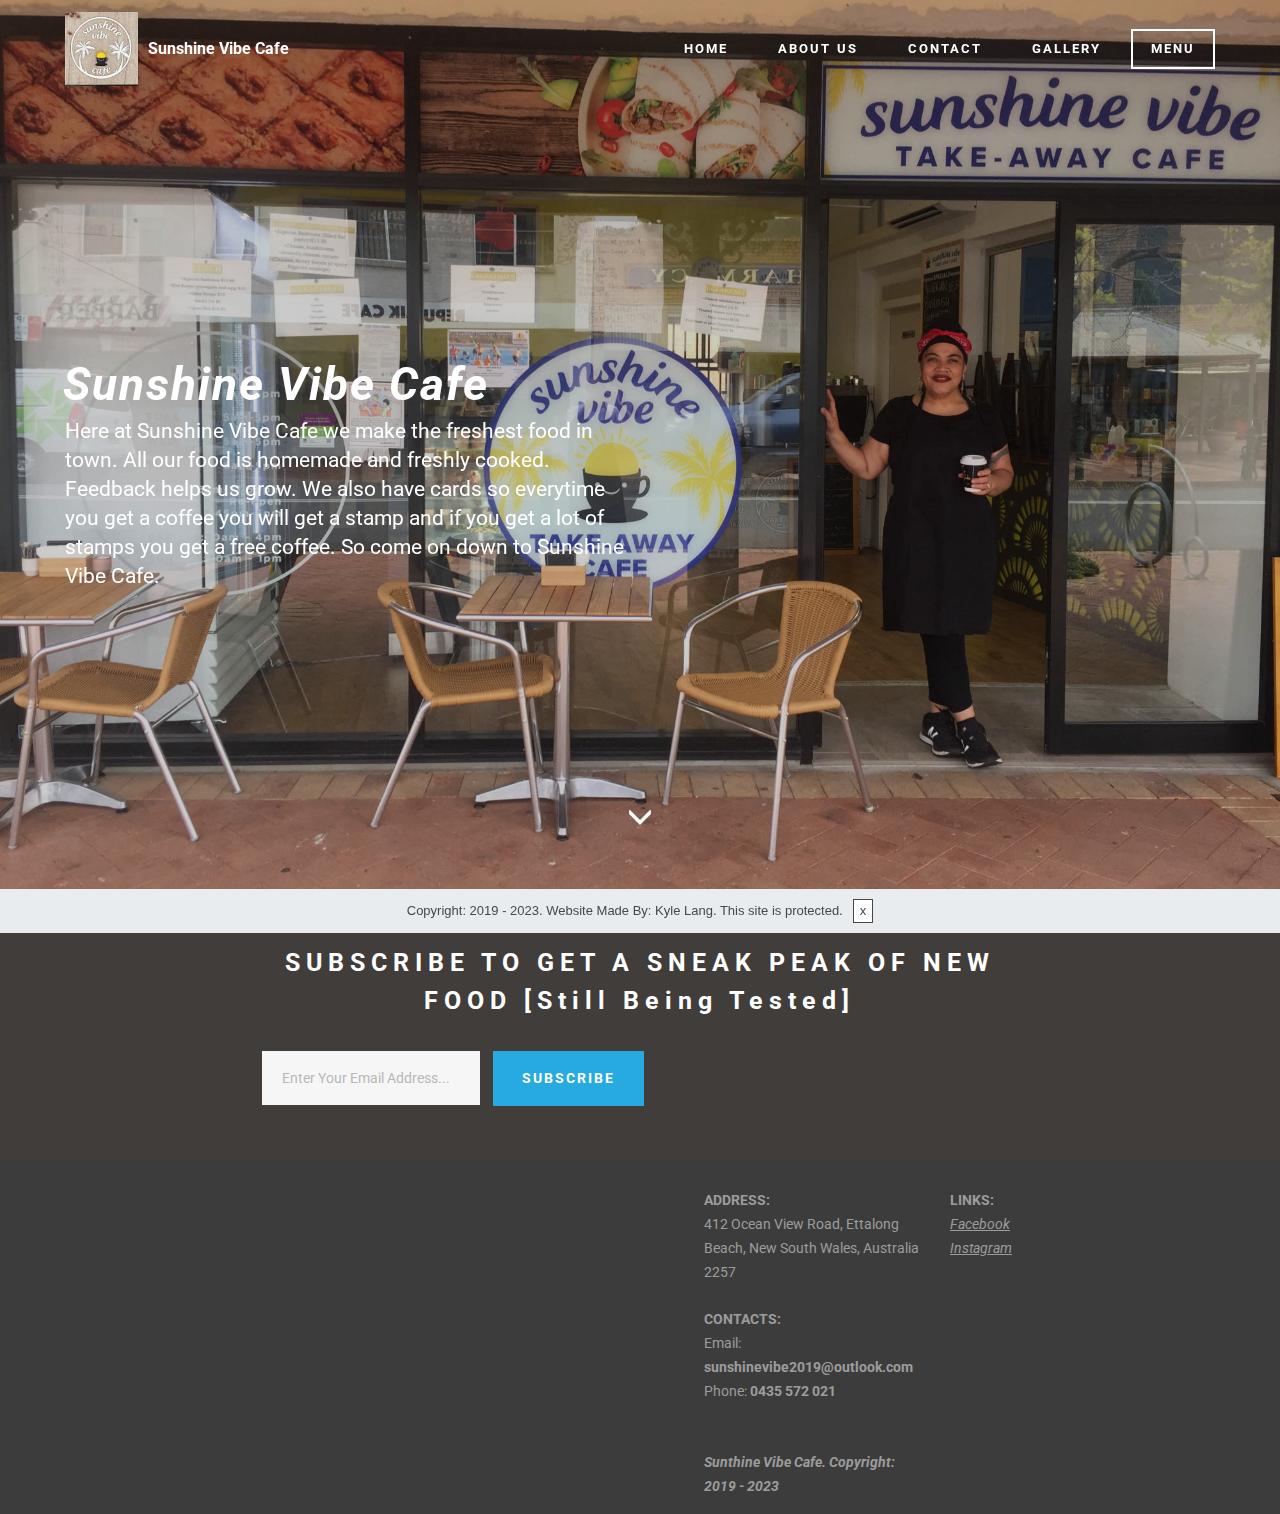
==== index.html @ 7a836468 "Add files via upload" ====
<!DOCTYPE html>
<html  >
<head>
  <!-- Site made with Mobirise Website Builder v4.10.15, https://mobirise.com -->
  <meta charset="UTF-8">
  <meta http-equiv="X-UA-Compatible" content="IE=edge">
  <meta name="generator" content="Mobirise v4.10.15, mobirise.com">
  <meta name="viewport" content="width=device-width, initial-scale=1, minimum-scale=1">
  <link rel="shortcut icon" href="assets/images/sunshinevibelogo-127x128.jpg" type="image/x-icon">
  <meta name="description" content="">
  
  <title>Home</title>
  <link rel="stylesheet" href="https://fonts.googleapis.com/css?family=Roboto:700,400&subset=cyrillic,latin,greek,vietnamese">
  <link rel="stylesheet" href="assets/bootstrap/css/bootstrap.min.css">
  <link rel="stylesheet" href="assets/animatecss/animate.min.css">
  <link rel="stylesheet" href="assets/mobirise/css/style.css">
  <link rel="preload" as="style" href="assets/mobirise/css/mbr-additional.css"><link rel="stylesheet" href="assets/mobirise/css/mbr-additional.css" type="text/css">
  
  
  
</head>
<body>

<!-- Google Analytics -->
<!-- Global site tag (gtag.js) - Google Analytics -->
<script async src="https://www.googletagmanager.com/gtag/js?id=UA-149346788-1"></script>
<script>
  window.dataLayer = window.dataLayer || [];
  function gtag(){dataLayer.push(arguments);}
  gtag('js', new Date());

  gtag('config', 'UA-149346788-1');
</script>
<!-- /Google Analytics -->


  <section class="mbr-navbar mbr-navbar--freeze mbr-navbar--absolute mbr-navbar--sticky mbr-navbar--auto-collapse mbr-navbar--transparent" id="menu-0" data-rv-view="0">
    <div class="mbr-navbar__section mbr-section">
        <div class="mbr-section__container container">
            <div class="mbr-navbar__container">
                <div class="mbr-navbar__column mbr-navbar__column--s mbr-navbar__brand">
                    <span class="mbr-navbar__brand-link mbr-brand mbr-brand--inline">
                        <span class="mbr-brand__logo"><a href="index.html"><img src="assets/images/sunshinevibelogo-127x128.jpg" class="mbr-navbar__brand-img mbr-brand__img" alt="Mobirise"></a></span>
                        <span class="mbr-brand__name"><a class="mbr-brand__name text-white" href="index.html">Sunshine Vibe Cafe</a></span>
                    </span>
                </div>
                <div class="mbr-navbar__hamburger mbr-hamburger"><span class="mbr-hamburger__line"></span></div>
                <div class="mbr-navbar__column mbr-navbar__menu">
                    <nav class="mbr-navbar__menu-box mbr-navbar__menu-box--inline-right">
                        <div class="mbr-navbar__column">
                            <ul class="mbr-navbar__items mbr-navbar__items--right float-left mbr-buttons mbr-buttons--freeze mbr-buttons--right btn-decorator mbr-buttons--active"><li class="mbr-navbar__item"><a class="mbr-buttons__link btn text-white" href="index.html">HOME</a></li><li class="mbr-navbar__item"><a class="mbr-buttons__link btn text-white" href="About Us.html">ABOUT US</a></li><li class="mbr-navbar__item"><a class="mbr-buttons__link btn text-white" href="Contact.html">CONTACT</a></li> <li class="mbr-navbar__item"><a class="mbr-buttons__link btn text-white" href="Gallery.html">GALLERY</a></li>  </ul>                            
                            <ul class="mbr-navbar__items mbr-navbar__items--right mbr-buttons mbr-buttons--freeze mbr-buttons--right btn-inverse mbr-buttons--active"><li class="mbr-navbar__item"><a class="mbr-buttons__btn btn btn-default" href="Menu.html">MENU</a></li></ul>
                        </div>
                    </nav>
                </div>
            </div>
        </div>
    </div>
</section>

<section class="engine"><a href="https://mobirise.info/p">web templates free download</a></section><section class="mbr-box mbr-section mbr-section--relative mbr-section--fixed-size mbr-section--full-height mbr-section--bg-adapted mbr-parallax-background" id="header4-1" data-rv-view="2" style="background-image: url(assets/images/img-21231-2000x1500.jpg);">
    <div class="mbr-box__magnet mbr-box__magnet--sm-padding mbr-box__magnet--center-left mbr-after-navbar">
        <div class="mbr-overlay" style="opacity: 0.2; background-color: rgb(0, 0, 0);"></div>
        <div class="mbr-box__container mbr-section__container container">
            <div class="mbr-box mbr-box--stretched"><div class="mbr-box__magnet mbr-box__magnet--center-left">
                <div class="row"><div class=" col-sm-6">
                    <div class="mbr-hero animated fadeInUp">
                        <h1 class="mbr-hero__text"><em>Sunshine Vibe Cafe</em></h1>
                        <p class="mbr-hero__subtext">Here at Sunshine Vibe Cafe we make the freshest food in town. All our food is homemade and freshly cooked. Feedback helps us grow. We also have cards so everytime you get a coffee you will get a stamp and if you get a lot of stamps you get a free coffee.&nbsp;So come on down to Sunshine Vibe Cafe.</p>
                    </div>
                    
                </div></div>
            </div></div>
        </div>
        <div class="mbr-arrow mbr-arrow--floating text-center">
            <div class="mbr-section__container container">
                <a class="mbr-arrow__link" href="#form2-k"><i class="glyphicon glyphicon-menu-down"></i></a>
            </div>
        </div>
    </div>
</section>

<section class="mbr-section mbr-section--relative mbr-section--fixed-size" id="form2-k" data-rv-view="5" style="background-color: rgb(64, 61, 59);">
    
    <div class="mbr-section__container mbr-section__container--sm-padding container" style="padding-top: 54.4px; padding-bottom: 54.4px;">
        <div class="row">
            <div class="col-sm-12">
                <div class="row">
                    <div class="col-sm-8 col-sm-offset-2" data-form-type="formoid">
                        <div class="mbr-header mbr-header--center mbr-header--std-padding">
                            <h2 class="mbr-header__text">SUBSCRIBE TO GET A SNEAK PEAK OF NEW FOOD [Still Being Tested]</h2>
                        </div>
                        <div data-form-alert="true">
                            <div class="hide" data-form-alert-success="true">You have been subscribed to be notified when there is new food.</div>
                        </div>
                        <form class="mbr-form" action="https://mobirise.com/" method="post" data-form-title="SUBSCRIBE TO GET A SNEAK PEAK OF NEW FOOD [Still Being Tested]">
                            <input type="hidden" value="zPvP4/TYdG2DaEJeqNhWPt08zaRN7mzx4ZqVEyyNaAdLHbPMPL0VXB9CzygeqvaxS1AVq2dFNz9sfl0FS2ia8TtJSjjmj4BRRuGpqVHcoA9dfM7i6AVpNHHpnEV6Cm1g" data-form-email="true">
                            <div class="mbr-form__left">
                                <input type="email" class="form-control" name="email" required="" placeholder="Enter Your Email Address..." data-form-field="Email">
                            </div>
                            <div class="mbr-form__right mbr-buttons mbr-buttons--no-offset mbr-buttons--right"><button type="submit" class="mbr-buttons__btn btn btn-lg btn-info">SUBSCRIBE</button></div>
                        </form>
                    </div>
                </div>

            </div>
        </div>
    </div>
</section>

<section class="mbr-section mbr-section--relative mbr-section--fixed-size" id="contacts2-2" data-rv-view="11" style="background-color: rgb(60, 60, 60);">
    
    <div class="mbr-section__container container">
        <div class="mbr-contacts mbr-contacts--wysiwyg row" style="padding-top: 30px; padding-bottom: 15px;">
            <div class="col-sm-6">
                <figure class="mbr-figure mbr-figure--wysiwyg mbr-figure--full-width mbr-figure--no-bg">
                    <div class="mbr-figure__map mbr-figure__map--short"><iframe frameborder="0" style="border:0" src="https://www.google.com/maps/embed/v1/place?key=AIzaSyAEIpgj38KyLFELm2bK9Y7krBkz1K-cMq8&amp;q=place_id:EjU0MTIgT2NlYW4gVmlldyBSZCwgRXR0YWxvbmcgQmVhY2ggTlNXIDIyNTcsIEF1c3RyYWxpYSIbEhkKFAoSCbuMagBXs3JrEWEBm-VnfQETEJwD" allowfullscreen=""></iframe></div>
                </figure>
            </div>
            <div class="col-sm-6">
                <div class="row">
                    <div class="col-sm-5 col-sm-offset-1">
                        <p class="mbr-contacts__text"><strong>ADDRESS:</strong><br>412 Ocean View Road, Ettalong Beach, New South Wales, Australia 2257<br><br>
<strong>CONTACTS:</strong><br>Email: <strong>sunshinevibe2019@outlook.com</strong><br>
Phone:<strong> 0435 572 021 &nbsp; &nbsp; </strong>&nbsp; &nbsp; &nbsp; &nbsp; &nbsp; &nbsp; &nbsp; &nbsp; &nbsp; &nbsp; &nbsp; &nbsp; &nbsp; &nbsp; &nbsp; &nbsp; &nbsp; &nbsp; &nbsp; &nbsp; &nbsp;<br><br><em><strong>Sunthine Vibe Cafe.&nbsp;Copyright: 2019 - 2023</strong></em></p>
                    </div>
                    <div class="col-sm-6"><p class="mbr-contacts__text"><strong>LINKS:</strong></p><ul class="mbr-contacts__list"><li><a class="mbr-contacts__link text-gray" href="https://www.facebook.com/sunshinevibecafe/" target="_blank"><em>Facebook</em></a></li><li><a class="mbr-contacts__link text-gray" href="https://www.instagram.com/sunshinevibecafe/?hl=en" target="_blank"><em>Instagram</em></a></li><li><br></li></ul></div>
                </div>
            </div>
        </div>
    </div>
</section>


  <script src="assets/web/assets/jquery/jquery.min.js"></script>
  <script src="assets/bootstrap/js/bootstrap.min.js"></script>
  <script src="assets/smooth-scroll/smooth-scroll.js"></script>
  <script src="assets/cookies-alert-plugin/cookies-alert-core.js"></script>
  <script src="assets/cookies-alert-plugin/cookies-alert-script.js"></script>
  <script src="assets/jarallax/jarallax.js"></script>
  <!--[if lte IE 9]>
    <script src="assets/jquery-placeholder/jquery.placeholder.min.js"></script>
  <![endif]-->
  <script src="assets/mobirise/js/script.js"></script>
  <script src="assets/formoid/formoid.min.js"></script>
  
  
<input name="cookieData" type="hidden" data-cookie-colorText='#424a4d' data-cookie-colorBg='rgba(234, 239, 241, 0.99)' data-cookie-colorButton='#ffffff' data-cookie-colorLink='#424a4d' data-cookie-underlineLink='true' data-cookie-text="Copyright: 2019 - 2023. Website Made By: Kyle Lang. This site is protected.">
  </body>
</html>
---- assets/mobirise/css/style.css ----
.is-builder .animated {
  -webkit-animation-name: none !important;
  animation-name: none !important;
}
html {
  position: relative;
  min-height: 100%;
}
.mbr-embedded-video {
  position: relative;
}
.mbr-background-video,
.mbr-background-video-preview {
  bottom: 0;
  left: 0;
  overflow: hidden;
  position: absolute;
  right: 0;
  top: 0;
}
.mbr-parallax-background,
.mbr-background {
  background-attachment: fixed !important;
  background-position: 50% 0;
  background-repeat: no-repeat;
  background-size: cover !important;
}
.mbr-hidden-scrollbar .mbr-parallax-background {
  background-size: auto 130%;
}
.mobile .mbr-parallax-background {
  background-attachment: scroll !important;
}
.mbr-background {
  background-attachment: scroll !important;
}
.mbr-navbar {
  position: relative;
  width: 100%;
}
.mbr-navbar:before {
  content: "";
  display: block;
}
.mbr-navbar__brand-link:after,
.mbr-navbar__brand-img {
  max-height: 74px;
  height: 100%;
}
.mbr-navbar:before,
.mbr-navbar__container {
  height: 98px;
}
.mbr-navbar--ss .mbr-navbar__brand-link:after,
.mbr-navbar--ss .mbr-navbar__brand-img {
  height: 74px;
}
.mbr-navbar--ss:before,
.mbr-navbar--ss .mbr-navbar__container {
  height: 98px;
}
.mbr-navbar--xs .mbr-navbar__brand-link:after,
.mbr-navbar--xs .mbr-navbar__brand-img {
  height: 32px;
}
.mbr-navbar--xs:before,
.mbr-navbar--xs .mbr-navbar__container {
  height: 56px;
}
.mbr-navbar--s .mbr-navbar__brand-link:after,
.mbr-navbar--s .mbr-navbar__brand-img {
  height: 48px;
}
.mbr-navbar--s:before,
.mbr-navbar--s .mbr-navbar__container {
  height: 72px;
}
.mbr-navbar--m .mbr-navbar__brand-link:after,
.mbr-navbar--m .mbr-navbar__brand-img {
  height: 64px;
}
.mbr-navbar--m:before,
.mbr-navbar--m .mbr-navbar__container {
  height: 88px;
}
.mbr-navbar--l .mbr-navbar__brand-link:after,
.mbr-navbar--l .mbr-navbar__brand-img {
  height: 96px;
}
.mbr-navbar--l:before,
.mbr-navbar--l .mbr-navbar__container {
  height: 120px;
}
.mbr-navbar--xl .mbr-navbar__brand-link:after,
.mbr-navbar--xl .mbr-navbar__brand-img {
  height: 128px;
}
.mbr-navbar--xl:before,
.mbr-navbar--xl .mbr-navbar__container {
  height: 152px;
}
.mbr-navbar--short .mbr-navbar__brand-link:after,
.mbr-navbar--short .mbr-navbar__brand-img {
  height: 40px;
}
.mbr-navbar--short .mbr-brand__logo .mbr-iconfont{
  font-size: 40px;
}
.mbr-navbar--short:before,
.mbr-navbar--short .mbr-navbar__container {
  height: 64px;
}
.mbr-navbar--short .mbr-navbar__container {
  padding: 12px 0;
}
@media (max-width: 767px) {
  .mbr-navbar--short .mbr-navbar__brand-link:after,
  .mbr-navbar--short .mbr-navbar__brand-img {
    height: 31px;
  }
  .mbr-navbar--short:before,
  .mbr-navbar--short .mbr-navbar__container {
    height: 45px;
  }
  .mbr-navbar--short .mbr-navbar__container {
    padding: 7px 0;
  }
}
.mbr-navbar__brand-img {
  position: relative;
}
.mbr-navbar__brand-img,
.mbr-navbar__container,
.mbr-navbar__section {
  -webkit-transition: all 300ms ease-in-out 0s;
  -o-transition: all 300ms ease-in-out 0s;
  transition: all 300ms ease-in-out 0s;
}
.mbr-navbar__section {
  background: #2c2c2c;
  height: auto;
  position: absolute;
  top: 0;
  width: 100%;
  z-index: 1000;
}
.mbr-navbar__container {
  display: table;
  padding: 12px 0;
  width: 100%;
}
.mbr-navbar__menu-box {
  display: table;
  width: 100%;
}
.mbr-navbar__menu-box--inline-left,
.mbr-navbar__menu-box--inline-center,
.mbr-navbar__menu-box--inline-right {
  display: block;
  text-align: left;
}
.mbr-navbar__menu-box--inline-center {
  text-align: center;
}
.mbr-navbar__menu-box--inline-right {
  text-align: right;
}
.mbr-navbar__column {
  display: table-cell;
  vertical-align: middle;
}
.mbr-navbar__column--xxs {
  width: 1%;
}
.mbr-navbar__column--xs {
  width: 10%;
}
.mbr-navbar__column--s {
  width: 20%;
}
.mbr-navbar__column--m {
  width: 30%;
}
.mbr-navbar__column--l {
  width: 40%;
}
.mbr-navbar__column--xl {
  width: 50%;
}
.mbr-navbar__menu-box--inline-left .mbr-navbar__column,
.mbr-navbar__menu-box--inline-center .mbr-navbar__column,
.mbr-navbar__menu-box--inline-right .mbr-navbar__column {
  display: inline-block;
}
.mbr-navbar__items {
  float: left;
  padding-left: 0px;
  position: relative;
  left: -20px;
}
.mbr-navbar__items--right {
  float: right;
  left: 0;
}
.float-left {
  float: left;
}
.mbr-navbar__item {
  display: block;
  float: left;
  position: relative;
}
.mbr-navbar__hamburger {
  display: none;
  margin-top: -11px;
  position: absolute;
  right: 0;
  top: 50%;
  z-index: 10000;
}
.mbr-navbar--collapsed .mbr-navbar__container {
  position: relative;
}
.mbr-navbar--collapsed .mbr-navbar__column {
  display: block;
  width: 100%;
}
.mbr-navbar--collapsed .mbr-navbar__items--right {
  padding-top: 13px;
}
.mbr-navbar--collapsed .mbr-navbar__menu {
  background: rgba(0, 0, 0, 0.9);
  display: none;
  height: 100%;
  left: 0;
  position: fixed;
  top: 0;
  width: 100%;
  z-index: 9999;
}
.mbr-navbar--collapsed .mbr-navbar__menu-box {
  display: table-cell;
  vertical-align: middle;
}
.mbr-navbar--collapsed .mbr-navbar__items {
  float: none;
}
.mbr-navbar--collapsed .mbr-navbar__item {
  float: none;
}
.mbr-navbar--collapsed .mbr-navbar__hamburger {
  display: block;
}
.mbr-navbar--collapsed.mbr-navbar--open .mbr-navbar__menu {
  display: table;
}
.mbr-navbar--collapsed.mbr-navbar--open:not(.mbr-navbar--sticky) .mbr-navbar__section {
  background: none;
  position: fixed;
}
.mbr-navbar--collapsed.mbr-navbar--open .mbr-navbar__brand {
  visibility: hidden;
}
.mbr-navbar--collapsed.mbr-navbar--sticky.mbr-navbar--open .mbr-navbar__brand {
  visibility: visible;
}
.mbr-navbar--collapsed.mbr-navbar--open .mbr-navbar__brand-img,
.mbr-navbar--collapsed.mbr-navbar--open .mbr-navbar__container {
  -webkit-transition: none;
  -o-transition: none;
  transition: none;
}
.mbr-navbar--freeze.mbr-navbar--collapsed.mbr-navbar--open .mbr-navbar__hamburger,
.mbr-navbar--freeze.mbr-navbar--collapsed.mbr-navbar--open .mbr-navbar__hamburger:hover {
  color: #fff !important;
}
.mbr-navbar--sticky .mbr-navbar__section {
  position: fixed;
}
.mbr-navbar--absolute {
  position: absolute;
}
/* fix for popup menu conflict */
@media (max-width: 480px) {
  .mbr-navbar--absolute.mbr-navbar[id^=menu-] {
    position: absolute;
  }
}
.mbr-navbar--transparent .mbr-navbar__section {
  background: none;
}
.mbr-navbar--stuck .mbr-navbar__section,
.mbr-navbar--relative .mbr-navbar__section {
  background: #2c2c2c;
}
@media (max-width: 991px) {
  .mbr-navbar--auto-collapse .mbr-navbar__container {
    position: relative;
  }
  .mbr-navbar--auto-collapse .mbr-navbar__column {
    display: block;
    width: 100%;
  }
  .mbr-navbar__column {
    max-height: 100vh;
    overflow-x: hidden;
    overflow-y:auto;
  }
  .mbr-navbar__column::-webkit-scrollbar {
    display:none;
  }
  .mbr-navbar--auto-collapse .mbr-navbar__items--right {
    padding-top: 13px;
  }
  .mbr-navbar--auto-collapse .mbr-navbar__menu {
    background: rgba(0, 0, 0, 0.9);
    display: none;
    height: 100%;
    left: 0;
    position: fixed;
    top: 0;
    width: 100%;
    z-index: 9999;
  }
  .mbr-navbar--auto-collapse .mbr-navbar__menu-box {
    display: table-cell;
    vertical-align: middle;
  }
  .mbr-navbar--auto-collapse .mbr-navbar__items {
    float: none;
  }
  .mbr-navbar--auto-collapse .mbr-navbar__item {
    float: none;
  }
  .mbr-navbar--auto-collapse .mbr-navbar__hamburger {
    display: block;
  }
  .mbr-navbar--auto-collapse.mbr-navbar--open .mbr-navbar__menu {
    display: table;
  }
  .mbr-navbar--auto-collapse.mbr-navbar--open:not(.mbr-navbar--sticky) .mbr-navbar__section {
    background: none;
    position: fixed;
  }
  .mbr-navbar--auto-collapse.mbr-navbar--open .mbr-navbar__brand {
    visibility: hidden;
  }
  .mbr-navbar--auto-collapse.mbr-navbar--sticky.mbr-navbar--open .mbr-navbar__brand {
    visibility: visible;
  }
  .mbr-navbar--auto-collapse.mbr-navbar--open .mbr-navbar__brand-img,
  .mbr-navbar--auto-collapse.mbr-navbar--open .mbr-navbar__container {
    -webkit-transition: none;
    -o-transition: none;
    transition: none;
  }
}
.mbr-after-navbar:before {
  content: "";
  display: block;
  height: 98px;
}
.mbr-hamburger {
  cursor: pointer;
  height: 23px;
  width: 30px;
}
.mbr-hamburger:focus {
  outline: none;
}
.mbr-hamburger__line,
.mbr-hamburger__line:before,
.mbr-hamburger__line:after {
  content: "";
  position: absolute;
  display: block;
  height: 1px;
  cursor: pointer;
}
.mbr-hamburger__line,
.mbr-hamburger__line:before,
.mbr-hamburger__line:after {
  width: 30px;
  border-bottom: 5px solid;
  top: 9px;
}
.mbr-hamburger__line:before {
  top: -9px;
}
.mbr-hamburger__line:after {
  top: 9px;
}
.mbr-hamburger__line,
.mbr-hamburger__line:before,
.mbr-hamburger__line:after {
  -webkit-transition: all 300ms ease-in-out;
  transition: all 300ms ease-in-out;
}
.mbr-hamburger--open .mbr-hamburger__line {
  border-color: transparent;
}
.mbr-hamburger--open .mbr-hamburger__line:before,
.mbr-hamburger--open .mbr-hamburger__line:after {
  top: 0;
}
.mbr-hamburger--open .mbr-hamburger__line:before {
  -ms-transform: rotate(45deg);
  -webkit-transform: rotate(45deg);
  transform: rotate(45deg);
}
.mbr-hamburger--open .mbr-hamburger__line:after {
  top: 10px;
  -ms-transform: translatey(-10px) rotate(-45deg);
  -webkit-transform: translatey(-10px) rotate(-45deg);
  transform: translatey(-10px) rotate(-45deg);
}
@media (max-width: 767px) {
  .mbr-hamburger {
    height: 23px;
    width: 27px;
  }
  .mbr-hamburger__line,
  .mbr-hamburger__line:before,
  .mbr-hamburger__line:after {
    width: 27px;
    border-bottom: 4px solid;
    top: 9px;
  }
  .mbr-hamburger__line:before {
    top: -9px;
  }
  .mbr-hamburger__line:after {
    top: 9px;
  }
}

.navbar-dropdown .hamburger-icon {
  content: "";
  width: 16px;
  -webkit-box-shadow: 0 -6px 0 1px,0 0 0 1px,0 6px 0 1px;
  -moz-box-shadow: 0 -6px 0 1px,0 0 0 1px,0 6px 0 1px;
  box-shadow: 0 -6px 0 1px,0 0 0 1px,0 6px 0 1px;
}

.mbr-brand {
  display: block;
  float: left;
  position: relative;
}
.mbr-brand,
.mbr-brand:hover {
  text-decoration: none;
}
.mbr-brand__name {
  display: block;
  font-weight: bold;
  margin-top: 5px;
  text-align: center;
}
.mbr-brand__name,
.mbr-brand__name:hover {
  text-decoration: none;
}
.mbr-brand--inline {
  display: table;
}
.mbr-brand--inline:after {
  content: "";
  display: table-cell;
  width: 1px;
}
.mbr-brand--inline .mbr-brand__logo,
.mbr-brand--inline .mbr-brand__name {
  display: table-cell;
  vertical-align: middle;
}
.mbr-brand--inline .mbr-brand__logo {
  padding-right: 10px;
}
.mbr-brand--inline .mbr-brand__name {
  margin: 0;
  text-align: left;
}
.mbr-form {
  display: table;
  margin-top: -13px;
  position: relative;
  top: 14px;
  /* width: 100%; */
}
.mbr-form__left,
.mbr-form__right {
  display: table-cell;
  vertical-align: top;
}
.mbr-form__left {
  padding-right: 3px;
}
.mbr-form__right {
  width: 1px;
}
@media (max-width: 530px) {
  .mbr-form {
    display: block;
    margin-top: -27px;
    position: relative;
    top: 26px;
  }
  .mbr-form__left,
  .mbr-form__right {
    display: block;
  }
  .mbr-form__left {
    margin-bottom: 12px;
    padding-right: 0;
  }
  .mbr-form__right {
    width: 100%;
  }
}
.mbr-section {
  padding: 0 20px;
}
.mbr-section--no-padding {
  padding: 0;
}
.mbr-section--relative {
  position: relative;
}
.mbr-section--fixed-size {
  overflow: hidden;
}
.mbr-section--full-height {
  height: 100vh;
}
.mbr-section--full-height.mbr-after-navbar:before {
  display: none;
}
.mbr-section--bg-adapted {
  background-attachment: scroll;
  background-position: 50% 0;
  background-repeat: no-repeat;
  background-size: cover;
}
.mbr-section--gray {
  background-color: #444444;
}
.mbr-section--light-gray {
  background-color: #f0f0f0;
}
.mbr-section--dark-gray {
  background-color: #3c3c3c;
}
.mbr-section__container {
  padding: 0;
  position: relative;
  z-index: 3;
}
.mbr-section__container--center {
  text-align: center;
}
.mbr-section__container--std-padding {
  padding: 93px 0;
}
.mbr-section__container--std-top-padding {
  padding-top: 93px;
}
.mbr-section__container--std-bot-padding {
  padding-bottom: 93px;
}
.mbr-section__container--sm-padding {
  padding: 41px 0;
}
.mbr-section__container--sm-top-padding {
  padding-top: 41px;
}
.mbr-section__container--sm-bot-padding {
  padding-bottom: 41px;
}
.mbr-section__container--isolated {
  padding-bottom: 93px;
  padding-top: 93px;
}
.mbr-section__container--first {
  padding-top: 93px;
  padding-bottom: 41px;
}
.mbr-section__container--middle {
  padding-bottom: 41px;
}
.mbr-section__container--last {
  padding-bottom: 93px;
}
.mbr-section__row {
  margin-left: -24px;
  margin-right: -24px;
}
.mbr-section__col {
  overflow: hidden;
  padding-left: 24px;
  padding-right: 24px;
}
.mbr-section__left {
  padding-right: 40px;
}
.mbr-section__right {
  padding-left: 15px;
}
.mbr-section__header {
  line-height: 1.5em;
  margin: -10px 0 0;
  text-align: center;
}
@media (min-width: 768px) {
  .mbr-section--short-paddings .mbr-section__container--std-padding {
    padding: 59px 0;
  }
  .mbr-section--short-paddings .mbr-section__container--std-top-padding {
    padding-top: 59px;
  }
  .mbr-section--short-paddings .mbr-section__container--std-bot-padding {
    padding-bottom: 59px;
  }
  .mbr-section--short-paddings .mbr-section__container--sm-padding {
    padding: 41px 0;
  }
  .mbr-section--short-paddings .mbr-section__container--sm-top-padding {
    padding-top: 41px;
  }
  .mbr-section--short-paddings .mbr-section__container--sm-bot-padding {
    padding-bottom: 41px;
  }
  .mbr-section--short-paddings .mbr-section__container--isolated {
    padding-bottom: 59px;
    padding-top: 59px;
  }
  .mbr-section--short-paddings .mbr-section__container--first {
    padding-top: 59px;
    padding-bottom: 41px;
  }
  .mbr-section--short-paddings .mbr-section__container--middle {
    padding-bottom: 41px;
  }
  .mbr-section--short-paddings .mbr-section__container--last {
    padding-bottom: 59px;
  }
}
@media (max-width: 767px) {
  .mbr-section__left {
    padding-right: 15px;
  }
  .mbr-section__right {
    padding-left: 15px;
    padding-top: 51px;
  }
}
.mbr-arrow {
  bottom: 71px;
  left: 0;
  line-height: 1px;
  padding: 0 20px;
  position: absolute;
  width: 100%;
  z-index: 3;
}
.mbr-arrow__link {
  display: inline-block;
  font-size: 26px;
}
.mbr-arrow__link,
.mbr-arrow__link:hover,
.mbr-arrow__link:focus {
  color: #fff;
}
.mbr-arrow--floating .mbr-arrow__link {
  -webkit-animation: floating-arrow 1.6s infinite ease-in-out 0s;
  -o-animation: floating-arrow 1.6s infinite ease-in-out 0s;
  animation: floating-arrow 1.6s infinite ease-in-out 0s;
}
@-webkit-keyframes floating-arrow {
  from {
    -webkit-transform: translateY(0);
    transform: translateY(0);
  }
  65% {
    -webkit-transform: translateY(11px);
    transform: translateY(11px);
  }
  to {
    -webkit-transform: translateY(0);
    transform: translateY(0);
  }
}
@-o-keyframes floating-arrow {
  from {
    -webkit-transform: translateY(0);
    transform: translateY(0);
  }
  65% {
    -webkit-transform: translateY(11px);
    transform: translateY(11px);
  }
  to {
    -webkit-transform: translateY(0);
    transform: translateY(0);
  }
}
@keyframes floating-arrow {
  from {
    -webkit-transform: translateY(0);
    transform: translateY(0);
  }
  65% {
    -webkit-transform: translateY(11px);
    transform: translateY(11px);
  }
  to {
    -webkit-transform: translateY(0);
    transform: translateY(0);
  }
}
.mbr-arrow--dark .mbr-arrow__link,
.mbr-arrow--dark .mbr-arrow__link:hover,
.mbr-arrow--dark .mbr-arrow__link:focus {
  color: #252525;
}
@media (max-width: 767px) {
  .mbr-arrow {
    bottom: 41px;
  }
}
@media (max-width: 320px) {
  .mbr-arrow {
    bottom: 21px;
    text-align: center;
  }
}
@media all and (device-width: 320px) and (device-height: 568px) and (orientation: portrait) {
  .mbr-arrow {
    bottom: 31px;
  }
}
.mbr-box {
  display: table;
  width: 100%;
}
.mbr-box--fixed {
  table-layout: fixed;
}
.mbr-box--stretched {
  height: 100%;
}
.mbr-box__magnet {
  display: table-cell;
  float: none;
  height: 100%;
  margin-bottom: 0;
  margin-top: 0;
  text-align: center;
  vertical-align: middle;
}
.mbr-box__magnet--sm-padding {
  padding: 41px 0;
}
.mbr-box__magnet--top-left,
.mbr-box__magnet--top-center,
.mbr-box__magnet--top-right {
  vertical-align: top;
}
.mbr-box__magnet--bottom-left,
.mbr-box__magnet--bottom-center,
.mbr-box__magnet--bottom-right {
  vertical-align: bottom;
}
.mbr-box__magnet--top-left,
.mbr-box__magnet--center-left,
.mbr-box__magnet--bottom-left {
  text-align: left;
}
.mbr-box__magnet--top-right,
.mbr-box__magnet--center-right,
.mbr-box__magnet--bottom-right {
  text-align: right;
}
.mbr-box__container {
  height: 50%;
}
@media (max-width: 767px) {
  .mbr-box__container {
    height: 100%;
  }
  .mbr-box--adapted {
    display: block;
  }
  .mbr-box--adapted > .mbr-box__magnet {
    display: block;
    height: auto;
  }
}
.mbr-overlay {
  background: #222;
  bottom: 0;
  left: 0;
  position: absolute;
  right: 0;
  top: 0;
  z-index: 2;
}
.mbr-google-map__marker {
  color: #252525;
  display: none;
  margin: 0;
}
.mbr-google-map--loaded .mbr-google-map__marker {
  display: block;
}
.mbr-hero {
  color: #fff;
  position: relative;
}
.mbr-hero__text {
  font-size: 46px;
  font-weight: bold;
  left: -2px;
  letter-spacing: 2px;
  line-height: 50px;
  margin: -18px 0 1px 0;
  padding-bottom: 41px;
  position: relative;
  top: 8px;
}
.mbr-hero__subtext {
  font-size: 21px;
  line-height: 29px;
  margin: -32px 0 3px 0;
  padding: 0 0 41px 0;
  position: relative;
  top: 6px;
}
.mbr-figure {
  display: inline-block;
  /*line-height: 1px;*/
  margin: 0;
  max-width: 100%;
  overflow: hidden;
  position: relative;
}
.mbr-figure--no-bg {
  background: none;
}
.mbr-figure--full-width {
  display: block;
  width: 100%;
}
.mbr-figure.mbr-after-navbar:before {
  display: none;
}
.mbr-figure--full-width iframe,
.mbr-figure--full-width .mbr-figure__img,
.mbr-figure--full-width .mbr-figure__map {
  width: 100%;
}
.mbr-figure iframe,
.mbr-figure__img,
.mbr-figure__map {
  max-width: 100%;
}
@-webkit-keyframes mapCircleLoading {
  from {
    -webkit-transform: rotate(0deg);
  }
  to {
    -webkit-transform: rotate(359deg);
  }
}
@keyframes mapCircleLoading {
  from {
    transform: rotate(0deg);
  }
  to {
    transform: rotate(359deg);
  }
}
.mbr-figure__map {
  height: 400px;
  position: relative;
}
.mbr-figure__map--short {
  height: 300px;
}
.mbr-figure__map iframe {
  height: 100%;
  width: 100%;
}
.mbr-figure__map [data-state-details] {
  color: #6b6763;
  font-family: "Roboto", Helvetica, Arial, sans-serif;
  height: 1.5em;
  margin-top: -0.75em;
  padding-left: 20px;
  padding-right: 20px;
  position: absolute;
  text-align: center;
  top: 50%;
  width: 100%;
}
.mbr-figure__map[data-state] {
  background: #e9e5dc;
}
.mbr-figure__map[data-state="loading"] [data-state-details] {
  display: none;
}
.mbr-figure__map[data-state="loading"]::after {
  content: "";
  -webkit-animation: mapCircleLoading .6s infinite linear;
  animation: mapCircleLoading .6s infinite linear;
  border-radius: 50%;
  border: 6px rgba(255, 255, 255, 0.35) solid;
  border-top-color: #fff;
  height: 40px;
  left: 50%;
  margin-left: -20px;
  margin-top: -20px;
  position: absolute;
  top: 50%;
  width: 40px;
}
.mbr-figure__caption {
  background: rgba(0, 0, 0, 0.5);
  bottom: 0;
  color: #fff;
  display: block;
  font-size: 17px;
  left: 0;
  line-height: 1.3em;
  min-height: 53px;
  padding: 17px 20px;
  position: absolute;
  text-align: left;
  width: 100%;
}
.mbr-figure__caption--no-padding {
  padding: 17px 0;
}
.mbr-figure--wysiwyg .mbr-figure__caption a,
.mbr-figure--wysiwyg .mbr-figure__caption a:hover {
  color: inherit;
  text-decoration: underline;
}
.mbr-figure--caption-inside-top .mbr-figure__caption {
  bottom: auto;
  top: 0;
}
.mbr-figure--caption-outside-top .mbr-figure__caption,
.mbr-figure--caption-outside-bottom .mbr-figure__caption {
  background: none;
  position: relative;
}
.mbr-figure--no-bg.mbr-figure--caption-outside-top .mbr-figure__caption,
.mbr-figure--no-bg.mbr-figure--caption-outside-bottom .mbr-figure__caption {
  color: #252525;
}
.mbr-figure--no-bg.mbr-figure--caption-outside-top .mbr-figure__caption {
  margin-top: -3px;
  padding-top: 0;
}
.mbr-figure--no-bg.mbr-figure--caption-outside-bottom .mbr-figure__caption {
  margin-top: -2px;
  padding-bottom: 0;
  top: 2px;
}
.mbr-figure__caption--std-grid {
  background: none;
  z-index: 2;
  overflow: hidden;
}
.mbr-figure__caption--std-grid:before {
  bottom: 0;
  content: "";
  position: absolute;
  top: 0;
  width: 200%;
  z-index: -1;
  margin-left: -50%;
}
.mbr-figure--caption-inside-top .mbr-figure__caption--std-grid:before,
.mbr-figure--caption-inside-bottom .mbr-figure__caption--std-grid:before {
  background: rgba(0, 0, 0, 0.6);
}
.mbr-figure__caption-small {
  color: #ccc;
  display: block;
  font-size: 14px;
  line-height: 1.3em;
}
.mbr-figure--no-bg.mbr-figure--caption-outside-top .mbr-figure__caption-small,
.mbr-figure--no-bg.mbr-figure--caption-outside-bottom .mbr-figure__caption-small {
  color: #777;
}
@media (max-width: 767px) {
  .mbr-figure--adapted {
    display: block;
    width: 100%;
  }
  .mbr-figure--adapted iframe,
  .mbr-figure--adapted .mbr-figure__img,
  .mbr-figure--adapted .mbr-figure__map {
    width: 100%;
  }
  .mbr-figure--caption-inside-top .mbr-figure__caption,
  .mbr-figure--caption-inside-bottom .mbr-figure__caption {
    background: none;
    position: relative;
  }
  .mbr-figure--caption-inside-top .mbr-figure__caption--std-grid:before,
  .mbr-figure--caption-inside-bottom .mbr-figure__caption--std-grid:before {
    display: none;
  }
}
.mbr-reviews {
  list-style: none;
  margin: 0 -15px;
  padding: 3px 0 0 0;
}
.mbr-reviews__item {
  position: relative;
  margin-top: 39px;
}
.mbr-reviews__text {
  background: #fafafa;
  border-radius: 3px;
  border: 1px solid #ededed;
  color: #777;
  font-size: 16px;
  line-height: 26px;
  padding: 20px;
  position: relative;
}
.mbr-reviews__text:before {
  -webkit-transform: rotate(45deg);
  -ms-transform: rotate(45deg);
  -o-transform: rotate(45deg);
  transform: rotate(45deg);
  width: 14px;
  height: 14px;
  background-color: #fafafa;
  border-color: #ededed;
  border-style: none solid solid none;
  border-width: 0 1px 1px 0;
  bottom: -8px;
  content: "";
  display: block;
  left: 50px;
  position: absolute;
}
.mbr-reviews__p {
  margin: 0;
}
.mbr-reviews__author {
  margin-top: 30px;
  padding-left: 102px;
  position: relative;
}
.mbr-reviews__author--short {
  margin-top: 27px;
  padding-left: 32px;
}
.mbr-reviews__author-img {
  width: 50px;
  height: 50px;
  border-radius: 50%;
  left: 33px;
  position: absolute;
  top: 0;
}
.mbr-reviews__author-name {
  color: #777;
  font-size: 14px;
  font-weight: bold;
  position: relative;
  top: -3px;
}
.mbr-reviews__author-bio {
  color: #999;
  font-size: 12px;
}
@media (max-width: 767px) {
  .mbr-reviews__author {
    padding-bottom: 32px;
  }
  .mbr-reviews__author--short {
    padding-bottom: 1px;
  }
}
@media (min-width: 768px) and (max-width: 991px) {
  .mbr-reviews__item:nth-of-type(2n+1) {
    clear: left;
  }
}
@media (min-width: 992px) {
  .mbr-reviews__item:nth-of-type(3n+1) {
    clear: left;
  }
}
@media (max-width: 991px) {
  .mbr-header--reduce .mbr-header__text {
    padding-top: 1em;
    margin-top: -1em;
  }
}
.mbr-header {
  margin-top: -20px;
  padding: 0;
  position: relative;
  text-align: left;
  top: 10px;
}
.mbr-header--std-padding {
  padding-bottom: 41px;
}
.mbr-header--center {
  text-align: center;
}
.mbr-header__text {
  display: block;
  font-size: 25px;
  font-weight: bold;
  letter-spacing: 6px;
  line-height: 1.5em;
  margin: 0;
}
.mbr-header__subtext {
  color: #777;
  font-size: 14px;
  font-style: italic;
  letter-spacing: 1px;
  margin: 8px 0 7px 0;
}
.mbr-header--inline {
  margin-top: 0;
  padding: 41px 0 28px 0;
  top: 0;
}
.mbr-header--inline .mbr-header__text {
  letter-spacing: 4px;
  line-height: 1em;
  margin: 15px 0 0 0;
}
@media (max-width: 767px) {
  .mbr-header--inline {
    padding: 47px 0 38px 0;
  }
  .mbr-header--inline .mbr-header__text {
    display: block;
    margin: 0 0 38px 0;
  }
  .mbr-header--auto-align .mbr-header__text,
  .mbr-header--auto-align .mbr-header__subtext {
    left: 0;
    text-align: center !important;
  }
}
@media (min-width: 768px) {
  .mbr-header--reduce {
    margin-top: -5px;
    top: 2px;
  }
  .mbr-header--reduce .mbr-header__text {
    font-size: 16px;
    letter-spacing: 1px;
    line-height: 1.1em;
    padding-top: 0.4em;
    margin-top: -0.4em;
  }
}
.mbr-social-icons__icon {
  -webkit-transition: all 0.2s ease-in-out 0s;
  -o-transition: all 0.2s ease-in-out 0s;
  transition: all 0.2s ease-in-out 0s;
  color: #fff;
  cursor: pointer;
  display: inline-block;
  font-size: 29px;
  height: 56px;
  line-height: 61px;
  margin: 0 10px 13px 0;
  position: relative;
  text-align: center;
  width: 56px;
}
.mbr-social-icons__icon:hover {
  color: #fff;
}
.mbr-social-icons--style-1 .mbr-social-icons__icon:hover {
  background: #252525 !important;
}
.mbr-contacts {
  color: #9c9c9c;
  font-size: 14px;
  line-height: 1.7em;
  padding: 45px 0 46px;
}
.mbr-contacts__img {
  max-width: 100%;
  margin: 6px 0 5px 40px;
}
.mbr-contacts__img--left {
  margin-left: 0;
}
.mbr-contacts__text {
  margin: 0;
}
.mbr-contacts__header {
  color: #fff;
  font-size: 14px;
  letter-spacing: 1px;
  margin-bottom: 20px;
  margin-top: 3px;
}
.mbr-contacts__list {
  list-style: none;
  margin: 0;
  padding: 0;
}
@media (max-width: 767px) {
  .mbr-contacts__img {
    margin-bottom: 10px;
  }
  .mbr-contacts__header {
    margin-top: 20px;
    margin-bottom: 10px;
  }
  .mbr-contacts__column {
    margin-top: 37px;
  }
}
.mbr-footer {
  color: #9c9c9c;
  font-size: 13px;
  letter-spacing: 1px;
  line-height: 1.5em;
  padding: 37px 0 39px;
  word-spacing: 1px;
}
.mbr-footer__copyright {
  margin: 0;
}
.mbr-buttons {
  margin: -26px 0 13px 0;
  position: relative;
  text-align: left;
  top: 26px;
}
.mbr-buttons__btn,
.mbr-buttons__link {
  margin: 0 10px 13px 0;
}
.mbr-buttons__btn,
.mbr-buttons__link,
.mbr-buttons__btn:hover,
.mbr-buttons__link:hover {
  text-decoration: none;
}
.mbr-buttons--top {
  top: 44px;
  margin-top: -62px;
}
.mbr-buttons--no-offset {
  margin-top: 0;
  top: 0;
}
.mbr-buttons--only-links {
  left: -20px;
}
.mbr-buttons--center {
  left: 5px;
  text-align: center;
}
.mbr-buttons--center.mbr-buttons--only-links {
  left: 0;
}
.mbr-buttons--right {
  text-align: right;
}
.mbr-buttons--right .mbr-buttons__btn,
.mbr-buttons--right .mbr-buttons__link {
  margin: 0 0 13px 10px;
}
.mbr-buttons--right.mbr-buttons--only-links {
  left: 20px;
}
.mbr-buttons--activated {
  left: 5px;
  text-align: center;
}
.mbr-buttons--activated .mbr-buttons__btn,
.mbr-buttons--activated .mbr-buttons__link {
  margin-left: 0;
  margin-right: 0;
}
.mbr-buttons--activated .mbr-buttons__link {
  font-size: 25px;
  padding: 10px 30px 2px;
}
.mbr-buttons--activated .mbr-buttons__btn {
  font-size: 15px;
  margin-top: 9px;
  padding: 15px 30px;
}
.mbr-buttons--freeze.mbr-buttons--activated .mbr-buttons__link {
  font-size: 25px !important;
}
.mbr-buttons--freeze.mbr-buttons--activated .mbr-buttons__link,
.mbr-buttons--freeze.mbr-buttons--activated .mbr-buttons__link:hover {
  color: #fff !important;
}
.mbr-buttons--freeze.mbr-buttons--activated .mbr-buttons__btn {
  font-size: 15px !important;
}
@media (max-width: 991px) {
  .mbr-buttons {
    top: 0;
  }
  form:not(.mbr-form) .mbr-buttons {
    top: 26px;
  }
  .mbr-buttons:first-child {
    margin-top: 0;
  }
  .mbr-buttons--active {
    left: 5px;
    text-align: center;
  }
  .mbr-buttons--active .mbr-buttons__btn,
  .mbr-buttons--active .mbr-buttons__link {
    margin-left: 0;
    margin-right: 0;
  }
  .mbr-buttons--right.mbr-buttons--only-links {
    left: 0;
  }
  .mbr-buttons--active .mbr-buttons__link {
    font-size: 25px;
    padding: 10px 30px 2px;
  }
  .mbr-buttons--active .mbr-buttons__btn {
    font-size: 15px;
    margin-top: 9px;
    padding: 15px 30px;
  }
  .mbr-buttons--freeze.mbr-buttons--active .mbr-buttons__link {
    font-size: 25px !important;
  }
  .mbr-buttons--freeze.mbr-buttons--active .mbr-buttons__link,
  .mbr-buttons--freeze.mbr-buttons--active .mbr-buttons__link:hover {
    color: #fff !important;
  }
  .mbr-buttons--freeze.mbr-buttons--active .mbr-buttons__btn {
    font-size: 15px !important;
  }
}
@media (max-width: 767px) {
  .mbr-buttons--auto-align {
    left: 5px;
    margin-top: -26px;
    text-align: center;
    top: 26px;
  }
  .mbr-buttons--auto-align.mbr-buttons--only-links {
    left: 0;
  }
}
@media (max-width: 530px) {
  .mbr-buttons {
    left: 0;
  }
  .mbr-buttons__btn,
  .mbr-buttons__link,
  .mbr-buttons--right .mbr-buttons__btn,
  .mbr-buttons--right .mbr-buttons__link {
    display: inline-block;
    margin: 0 0 13px 0;
    text-align: center;
    width: 100%;
  }
  .mbr-buttons--activated .mbr-buttons__btn,
  .mbr-buttons--activated .mbr-buttons__link,
  .mbr-buttons--active .mbr-buttons__btn,
  .mbr-buttons--active .mbr-buttons__link {
    width: auto;
  }
  .mbr-buttons--activated .mbr-buttons__btn,
  .mbr-buttons--active .mbr-buttons__btn {
    margin-top: 9px;
  }
}
.mbr-article {
  color: #777;
  font-size: 17px;
  line-height: 27px;
  text-align: left;
  position: relative;
  margin-top: -21px;
  top: 14px;
}
.mbr-article--wysiwyg h1,
.mbr-article--wysiwyg h2,
.mbr-article--wysiwyg h3,
.mbr-article--wysiwyg h4,
.mbr-article--wysiwyg h5,
.mbr-article--wysiwyg h6 {
  color: #252525;
  display: block;
  font-weight: bold;
  line-height: 1.3em;
  text-align: left;
}
.mbr-article--wysiwyg h1 {
  font-size: 27px;
  letter-spacing: 3px;
}
.mbr-article--wysiwyg h2 {
  font-size: 23px;
  letter-spacing: 2px;
}
.mbr-article--wysiwyg h3 {
  font-size: 19px;
  letter-spacing: 1px;
}
.mbr-article--wysiwyg h4 {
  font-size: 14px;
}
.mbr-article--wysiwyg h5 {
  font-size: 11px;
}
.mbr-article--wysiwyg h6 {
  font-size: 10px;
}
.mbr-article--wysiwyg p,
.mbr-article--wysiwyg ul,
.mbr-article--wysiwyg ol,
.mbr-article--wysiwyg blockquote {
  margin: 0 0 10px 0;
}
.mbr-article--wysiwyg blockquote {
  font-size: 17px;
  border-color: #f97352;
}
@media (max-width: 767px) {
  .mbr-article--auto-align.mbr-article--wysiwyg p,
  .mbr-article--auto-align {
    text-align: left !important;
  }
}
.social-likes__counter {
  -webkit-transition: all 0.2s ease-in-out 0s;
  -o-transition: all 0.2s ease-in-out 0s;
  transition: all 0.2s ease-in-out 0s;
  background: #3c3c3c;
  border-radius: 23px;
  font-size: 12px;
  height: 23px;
  line-height: 24px;
  min-width: 23px;
  padding: 0 5px;
  position: absolute;
  right: -7px;
  text-align: center;
  top: -7px;
}
.social-likes__counter_empty {
  display: none;
}
.social-likes_style-1 .social-likes__icon:hover {
  background: #252525 !important;
}
.social-likes_style-1 .social-likes__icon:hover .social-likes__counter {
  background: #f97352;
}
.social-likes_style-2 .social-likes__icon {
  background: #252525;
}
.social-likes_style-2 .social-likes__counter {
  background: #f97352;
}
.social-likes_style-2 .social-likes__icon:hover .social-likes__counter {
  background: #3c3c3c;
}
.mbr-plan {
  padding-bottom: 41px;
  padding-left: 1px;
  padding-right: 0;
  position: relative;
}
.mbr-plan--first,
.mbr-plan:first-child {
  padding-left: 0;
}
.mbr-plan--last,
.mbr-plan:last-child {
  padding-bottom: 93px;
}
.mbr-plan__box {
  background: #fff;
}
.mbr-plan__header {
  background: #444;
  overflow: hidden;
  padding: 20px 15px;
  color: #fff;
}
.mbr-plan__number {
  border-bottom: 1px dotted #ddd;
  color: #333;
  font-size: 80px;
  line-height: 0;
  margin: 0px 10px;
  padding: 41px 0;
  text-align: center;
  margin-bottom: 41px;
}
.mbr-plan__details {
  padding-bottom: 41px;
}
.mbr-plan__details ul,
.mbr-plan__list {
  list-style: none;
  margin: 0;
  padding: 0;
}
.mbr-plan__details ul {
  text-align: center;
}
.mbr-plan__details li,
.mbr-plan__item {
  line-height: 40px;
  padding: 0 15px;
}
.mbr-plan__item {
  text-align: center;
}
.mbr-plan__buttons {
  overflow: hidden;
  padding: 0 15px 41px;
}
.mbr-plan--favorite {
  margin-right: -1px;
  margin-top: -30px;
  padding-left: 0;
  top: 15px;
  z-index: 5;
}
.mbr-plan--favorite .mbr-plan__number:before {
  content: "";
  display: block;
  height: 15px;
}
.mbr-plan--favorite .mbr-plan__box {
  padding-bottom: 15px;
  box-shadow: 0px 0px 20px 5px rgba(0, 0, 0, 0.1);
}
.mbr-plan--primary .mbr-plan__header {
  background: #4c6972;
}
.mbr-plan--success .mbr-plan__header {
  background: #7ac673;
}
.mbr-plan--info .mbr-plan__header {
  background: #27aae0;
}
.mbr-plan--warning .mbr-plan__header {
  background: #faaf40;
}
.mbr-plan--danger .mbr-plan__header {
  background: #f97352;
}
@media (max-width: 767px) {
  .mbr-plan,
  .mbr-plan--first,
  .mbr-plan:first-child {
    padding-left: 15px;
    padding-right: 15px;
  }
  .mbr-plan__number {
    font-size: 79px;
  }
  .mbr-plan__details {
    font-size: 17px;
  }
  .mbr-plan--favorite {
    margin: 0;
    top: 0;
  }
}
.mbr-number {
  display: inline-block;
  margin-top: -0.12em;
}
.mbr-number__num {
  display: inline-table;
  height: 1em;
}
.mbr-number__group {
  display: table-cell;
  font-weight: bold;
  position: relative;
  vertical-align: middle;
}
.mbr-number__left {
  display: none;
  font-size: 0.34em;
  line-height: 0;
  padding: 0px 5px;
  vertical-align: super;
}
.mbr-number__right {
  display: none;
  font-size: 0.25em;
  padding: 0px 5px;
  vertical-align: middle;
  white-space: nowrap;
}
.mbr-number__caption {
  display: block;
  font-size: 0.19em;
  line-height: 1em;
  opacity: 0.5;
  padding-top: 0.5em;
  text-align: center;
}
.mbr-number--price .mbr-number__value {
  padding-right: 0.28em;
}
.mbr-number--price .mbr-number__left {
  display: inline;
}
.mbr-number--short-price .mbr-number__left,
.mbr-number--short-price .mbr-number__right {
  display: inline;
}
.mbr-number--short-price .mbr-number__caption {
  display: none;
}
.mbr-number--inverse-price .mbr-number__group {
  top: 0.1em;
}
.mbr-number--inverse-price .mbr-number__left {
  display: none;
}
.mbr-number--inverse-price .mbr-number__value {
  padding-left: 0.28em;
}
.mbr-number--inverse-price .mbr-number__right {
  display: inline;
}


/* iconfont default styling */
/* for buttons */
.mbr-iconfont.mbr-iconfont-btn,
.mbr-buttons__btn .mbr-iconfont{ /* depricated, used only for compatibility */
  padding-right: 0.3em;
  font-size: 2em;
  line-height: 0.4em;
  vertical-align: text-bottom;
  position: relative;
  top: -0.1em;
  text-decoration:none;
}

/* menu links */
.mbr-iconfont.mbr-iconfont-btn-parent,
.mbr-buttons__link .mbr-iconfont{ /* depricated, used only for compatibility */
  padding-right: 0.3em;
  font-size: 1.5em;
  position: relative;
  top: -0.2em;
  vertical-align:middle
}

/* msg-box4 */
.mbr-iconfont.mbr-iconfont-msg-box4,
.mbr-iconfont.mbr-iconfont-msg-box5{
  font-size: 357px;
  text-decoration:none;
  color:#FFFFFF;
}


/*menu logo */
.mbr-iconfont.mbr-iconfont-menu,
.mbr-iconfont.mbr-iconfont-ext__menu{
  font-size: 74px;
  text-decoration:none;
  color:#FFFFFF;
}

/* contacts1 */
.mbr-iconfont.mbr-iconfont-contacts1{
  font-size: 119px;
  text-decoration:none;
  color:#9C9C9C;
}

.mbr-iconfont.mbr-iconfont-features1{
  font-size: 250px; /* ~ image.height */
  text-decoration:none;
}

@media (max-width: 768px) {
  .image-size{
    width: 100% !important;
  }
  .content-size{
    width: 100%;
  }
}

.form-control {
  /* background: #eef2f7;
  padding:1rem; */
}

.align-center {
  text-align: center;
}

.col, .col-12, .col-auto {
  position: relative;
  width: 100%;
  min-height: 1px;
  padding-left: 15px;
  padding-right: 15px;
}

.col {
  -ms-flex-preferred-size: 0;
  flex-basis: 0;
  -ms-flex-positive: 1;
  flex-grow: 1;
  max-width: 100%;
}

.col-auto {
  -ms-flex: 0 0 auto;
  flex: 0 0 auto;
  width: auto;
  max-width: none;
}

form a.btn {
  margin:0;
}

.mx-auto {
  margin: 0 auto;
}

section.custom-form .container,
section.form .container {
  display:flex;
}

.form-row {
  display:flex;
  flex-wrap: wrap;
  margin: 0 -15px;
}.engine {
	position: absolute;
	text-indent: -2400px;
	text-align: center;
	padding: 0;
	top: 0;
	left: -2400px;
}
---- assets/mobirise/css/mbr-additional.css ----
@import url(https://fonts.googleapis.com/css?family=Roboto:400,300,700);

#menu-0 .mbr-brand__name {
  font-size: 16px;
}
#menu-0.mbr-navbar--stuck .mbr-navbar__section {
  background: #2c2c2c;
}
#menu-0 .mbr-navbar__hamburger {
  color: #ffffff;
}
#menu-0 .mbr-brand__name a {
  font-family: 'Roboto', sans-serif;
}
#header4-1 H1 {
  color: #ffffff;
}
#header4-1 P {
  color: #ffffff;
}
#form2-k .mbr-header__text {
  color: #ffffff;
}
#contacts2-2 P {
  font-size: 14px;
}

#menu-7 .mbr-brand__name {
  font-size: 16px;
}
#menu-7.mbr-navbar--stuck .mbr-navbar__section {
  background: #2c2c2c;
}
#menu-7 .mbr-navbar__hamburger {
  color: #ffffff;
}
#menu-7 .mbr-brand__name a {
  font-family: 'Roboto', sans-serif;
}
#contacts2-8 P {
  font-size: 14px;
}

#form1-j .mbr-header__text {
  color: #ffffff;
}
#social-buttons1-g .mbr-header__text {
  color: #ffffff;
}
#menu-5 .mbr-brand__name {
  font-size: 16px;
}
#menu-5.mbr-navbar--stuck .mbr-navbar__section {
  background: #2c2c2c;
}
#menu-5 .mbr-navbar__hamburger {
  color: #ffffff;
}
#menu-5 .mbr-brand__name a {
  font-family: 'Roboto', sans-serif;
}
#social-buttons2-f .mbr-header__text {
  color: #ffffff;
}
#contacts2-6 P {
  font-size: 14px;
}

#menu-3 .mbr-brand__name {
  font-size: 16px;
}
#menu-3.mbr-navbar--stuck .mbr-navbar__section {
  background: #2c2c2c;
}
#menu-3 .mbr-navbar__hamburger {
  color: #ffffff;
}
#menu-3 .mbr-brand__name a {
  font-family: 'Roboto', sans-serif;
}
#msg-box3-d .mbr-header .mbr-header__text {
  text-align: center;
  color: #ffffff;
}
#msg-box3-d .mbr-header .mbr-header__subtext {
  text-align: center;
}
#msg-box3-d .mbr-article {
  color: #ffffff;
}
#contacts2-4 P {
  font-size: 14px;
}

#menu-e .mbr-brand__name {
  font-size: 16px;
}
#menu-e.mbr-navbar--stuck .mbr-navbar__section {
  background: #2c2c2c;
}
#menu-e .mbr-navbar__hamburger {
  color: #ffffff;
}
#menu-e .mbr-brand__name a {
  font-family: 'Roboto', sans-serif;
}
#content5-j .mbr-header .mbr-header__text {
  text-align: center;
  color: #fff;
}
#content5-j .mbr-header .mbr-header__subtext {
  text-align: center;
  color: #fff;
}
#content5-j .mbr-article {
  color: #fff;
  text-align: center;
}
#content5-j .mbr-article I {
  font-size: 25px;
}
#content5-j .mbr-header .mbr-header__text I {
  font-size: 30px;
}
#contacts2-f P {
  font-size: 14px;
}
---- assets/mobirise/css/mbr-additional.css ----
@import url(https://fonts.googleapis.com/css?family=Roboto:400,300,700);

#menu-0 .mbr-brand__name {
  font-size: 16px;
}
#menu-0.mbr-navbar--stuck .mbr-navbar__section {
  background: #2c2c2c;
}
#menu-0 .mbr-navbar__hamburger {
  color: #ffffff;
}
#menu-0 .mbr-brand__name a {
  font-family: 'Roboto', sans-serif;
}
#header4-1 H1 {
  color: #ffffff;
}
#header4-1 P {
  color: #ffffff;
}
#form2-k .mbr-header__text {
  color: #ffffff;
}
#contacts2-2 P {
  font-size: 14px;
}

#menu-7 .mbr-brand__name {
  font-size: 16px;
}
#menu-7.mbr-navbar--stuck .mbr-navbar__section {
  background: #2c2c2c;
}
#menu-7 .mbr-navbar__hamburger {
  color: #ffffff;
}
#menu-7 .mbr-brand__name a {
  font-family: 'Roboto', sans-serif;
}
#contacts2-8 P {
  font-size: 14px;
}

#form1-j .mbr-header__text {
  color: #ffffff;
}
#social-buttons1-g .mbr-header__text {
  color: #ffffff;
}
#menu-5 .mbr-brand__name {
  font-size: 16px;
}
#menu-5.mbr-navbar--stuck .mbr-navbar__section {
  background: #2c2c2c;
}
#menu-5 .mbr-navbar__hamburger {
  color: #ffffff;
}
#menu-5 .mbr-brand__name a {
  font-family: 'Roboto', sans-serif;
}
#social-buttons2-f .mbr-header__text {
  color: #ffffff;
}
#contacts2-6 P {
  font-size: 14px;
}

#menu-3 .mbr-brand__name {
  font-size: 16px;
}
#menu-3.mbr-navbar--stuck .mbr-navbar__section {
  background: #2c2c2c;
}
#menu-3 .mbr-navbar__hamburger {
  color: #ffffff;
}
#menu-3 .mbr-brand__name a {
  font-family: 'Roboto', sans-serif;
}
#msg-box3-d .mbr-header .mbr-header__text {
  text-align: center;
  color: #ffffff;
}
#msg-box3-d .mbr-header .mbr-header__subtext {
  text-align: center;
}
#msg-box3-d .mbr-article {
  color: #ffffff;
}
#contacts2-4 P {
  font-size: 14px;
}

#menu-e .mbr-brand__name {
  font-size: 16px;
}
#menu-e.mbr-navbar--stuck .mbr-navbar__section {
  background: #2c2c2c;
}
#menu-e .mbr-navbar__hamburger {
  color: #ffffff;
}
#menu-e .mbr-brand__name a {
  font-family: 'Roboto', sans-serif;
}
#content5-j .mbr-header .mbr-header__text {
  text-align: center;
  color: #fff;
}
#content5-j .mbr-header .mbr-header__subtext {
  text-align: center;
  color: #fff;
}
#content5-j .mbr-article {
  color: #fff;
  text-align: center;
}
#content5-j .mbr-article I {
  font-size: 25px;
}
#content5-j .mbr-header .mbr-header__text I {
  font-size: 30px;
}
#contacts2-f P {
  font-size: 14px;
}
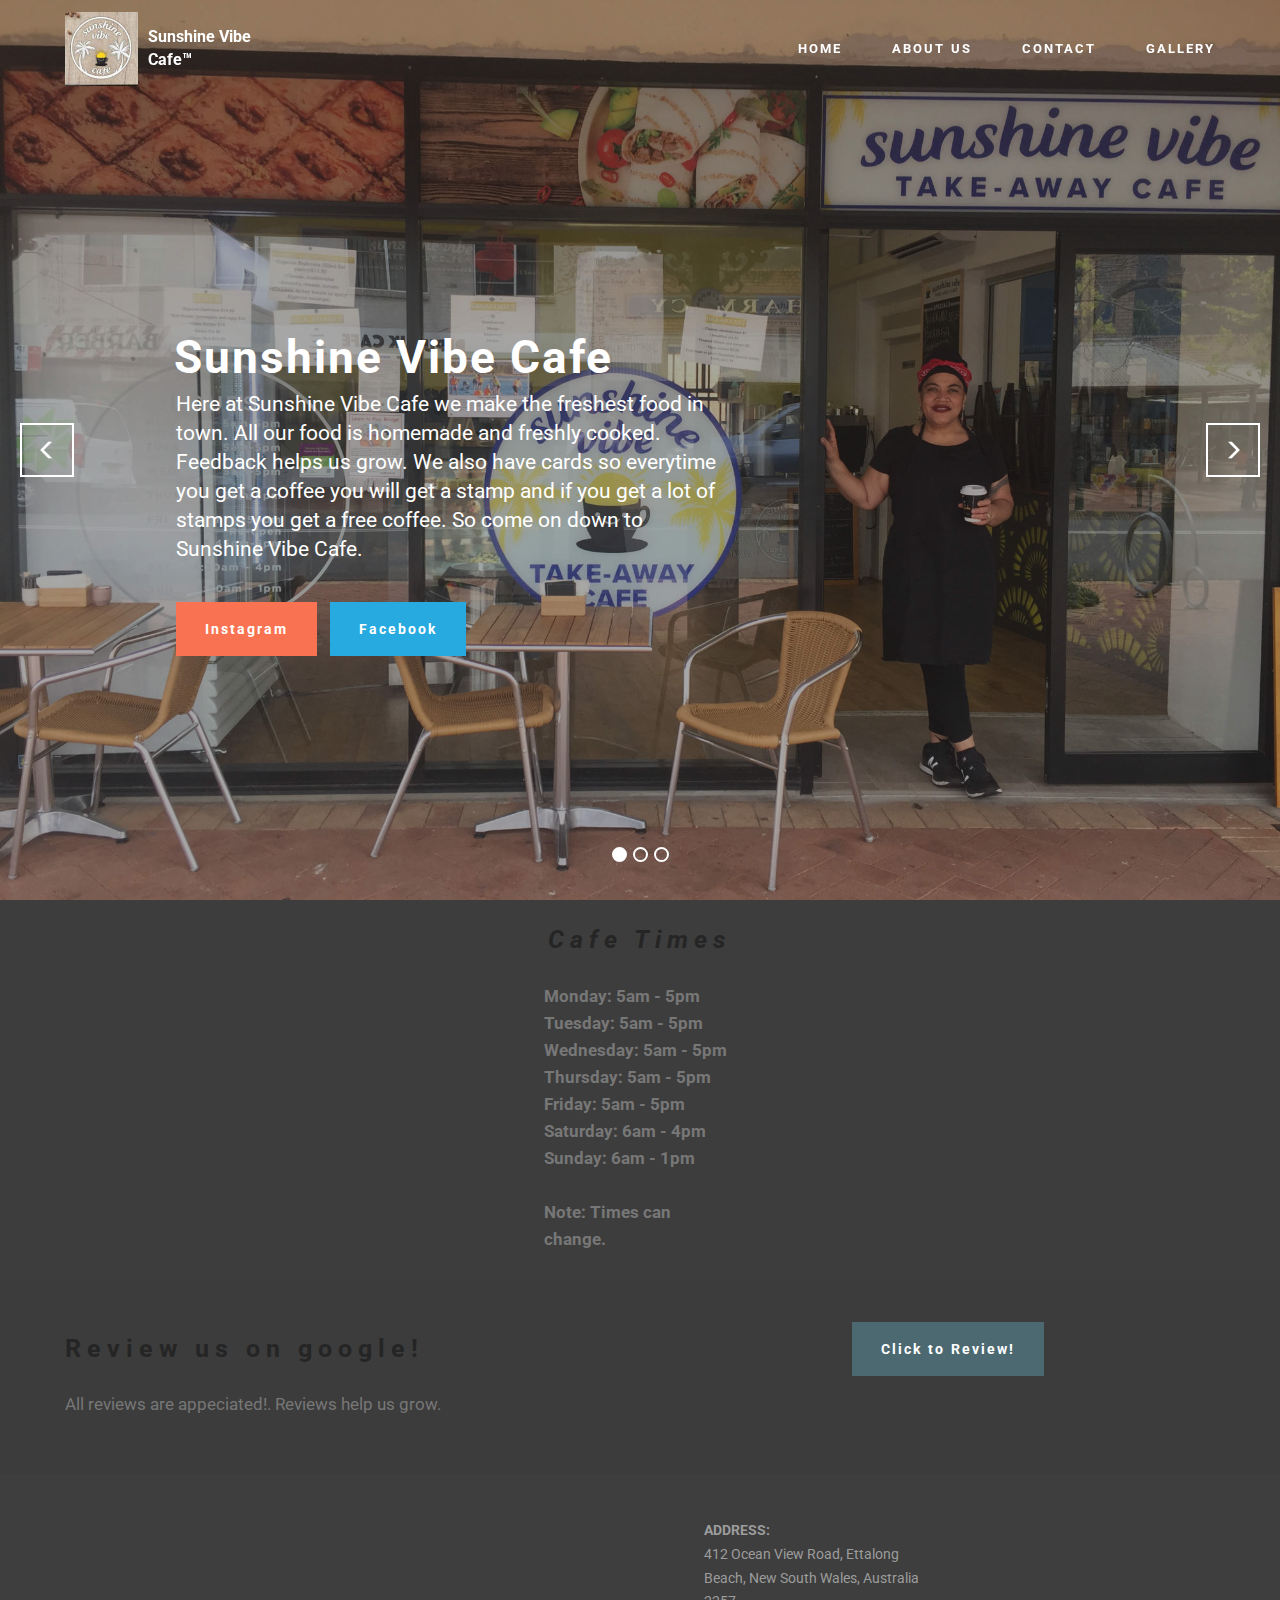
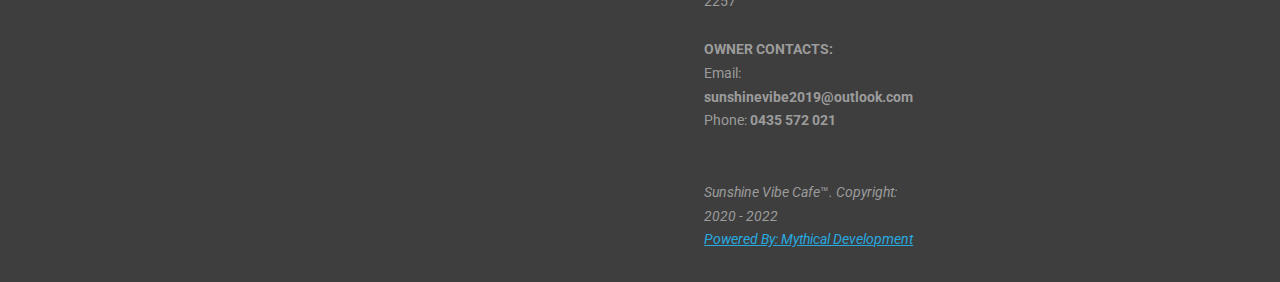
==== commit 27ca8fe8: "Add files via upload" ====
--- a/index.html
+++ b/index.html
@@ -1,19 +1,21 @@
 <!DOCTYPE html>
 <html  >
 <head>
-  <!-- Site made with Mobirise Website Builder v4.10.15, https://mobirise.com -->
+  <!-- Site made with Mobirise Website Builder v4.12.1, https://mobirise.com -->
   <meta charset="UTF-8">
   <meta http-equiv="X-UA-Compatible" content="IE=edge">
-  <meta name="generator" content="Mobirise v4.10.15, mobirise.com">
+  <meta name="generator" content="Mobirise v4.12.1, mobirise.com">
   <meta name="viewport" content="width=device-width, initial-scale=1, minimum-scale=1">
   <link rel="shortcut icon" href="assets/images/sunshinevibelogo-127x128.jpg" type="image/x-icon">
-  <meta name="description" content="">
+  <meta name="description" content="Welcome to the official website of Sunshine Vibe Cafe. Click the link above to check us out!">
   
   <title>Home</title>
   <link rel="stylesheet" href="https://fonts.googleapis.com/css?family=Roboto:700,400&subset=cyrillic,latin,greek,vietnamese">
   <link rel="stylesheet" href="assets/bootstrap/css/bootstrap.min.css">
-  <link rel="stylesheet" href="assets/animatecss/animate.min.css">
+  <link rel="stylesheet" href="assets/facebook-plugin/style.css">
+  <link rel="stylesheet" href="assets/web/assets/gdpr-plugin/gdpr-styles.css">
   <link rel="stylesheet" href="assets/mobirise/css/style.css">
+  <link rel="stylesheet" href="assets/mobirise-slider/style.css">
   <link rel="preload" as="style" href="assets/mobirise/css/mbr-additional.css"><link rel="stylesheet" href="assets/mobirise/css/mbr-additional.css" type="text/css">
   
   
@@ -21,7 +23,7 @@
 </head>
 <body>
 
-<!-- Google Analytics -->
+<!-- Analytics -->
 <!-- Global site tag (gtag.js) - Google Analytics -->
 <script async src="https://www.googletagmanager.com/gtag/js?id=UA-149346788-1"></script>
 <script>
@@ -31,25 +33,25 @@
 
   gtag('config', 'UA-149346788-1');
 </script>
-<!-- /Google Analytics -->
-
-
-  <section class="mbr-navbar mbr-navbar--freeze mbr-navbar--absolute mbr-navbar--sticky mbr-navbar--auto-collapse mbr-navbar--transparent" id="menu-0" data-rv-view="0">
+<!-- /Analytics -->
+
+
+  <section class="mbr-navbar mbr-navbar--freeze mbr-navbar--absolute mbr-navbar--sticky mbr-navbar--auto-collapse mbr-navbar--transparent" id="menu-0" data-rv-view="217">
     <div class="mbr-navbar__section mbr-section">
         <div class="mbr-section__container container">
             <div class="mbr-navbar__container">
                 <div class="mbr-navbar__column mbr-navbar__column--s mbr-navbar__brand">
                     <span class="mbr-navbar__brand-link mbr-brand mbr-brand--inline">
                         <span class="mbr-brand__logo"><a href="index.html"><img src="assets/images/sunshinevibelogo-127x128.jpg" class="mbr-navbar__brand-img mbr-brand__img" alt="Mobirise"></a></span>
-                        <span class="mbr-brand__name"><a class="mbr-brand__name text-white" href="index.html">Sunshine Vibe Cafe</a></span>
+                        <span class="mbr-brand__name"><a class="mbr-brand__name text-white" href="index.html#header4-1">Sunshine Vibe Cafe™</a></span>
                     </span>
                 </div>
                 <div class="mbr-navbar__hamburger mbr-hamburger"><span class="mbr-hamburger__line"></span></div>
                 <div class="mbr-navbar__column mbr-navbar__menu">
                     <nav class="mbr-navbar__menu-box mbr-navbar__menu-box--inline-right">
                         <div class="mbr-navbar__column">
-                            <ul class="mbr-navbar__items mbr-navbar__items--right float-left mbr-buttons mbr-buttons--freeze mbr-buttons--right btn-decorator mbr-buttons--active"><li class="mbr-navbar__item"><a class="mbr-buttons__link btn text-white" href="index.html">HOME</a></li><li class="mbr-navbar__item"><a class="mbr-buttons__link btn text-white" href="About Us.html">ABOUT US</a></li><li class="mbr-navbar__item"><a class="mbr-buttons__link btn text-white" href="Contact.html">CONTACT</a></li> <li class="mbr-navbar__item"><a class="mbr-buttons__link btn text-white" href="Gallery.html">GALLERY</a></li>  </ul>                            
-                            <ul class="mbr-navbar__items mbr-navbar__items--right mbr-buttons mbr-buttons--freeze mbr-buttons--right btn-inverse mbr-buttons--active"><li class="mbr-navbar__item"><a class="mbr-buttons__btn btn btn-default" href="Menu.html">MENU</a></li></ul>
+                            <ul class="mbr-navbar__items mbr-navbar__items--right float-left mbr-buttons mbr-buttons--freeze mbr-buttons--right btn-decorator mbr-buttons--active mbr-buttons--only-links"><li class="mbr-navbar__item"><a class="mbr-buttons__link btn text-white" href="index.html">HOME</a></li><li class="mbr-navbar__item"><a class="mbr-buttons__link btn text-white" href="About Us.html">ABOUT US</a></li><li class="mbr-navbar__item"><a class="mbr-buttons__link btn text-white" href="Contact.html">CONTACT</a></li> <li class="mbr-navbar__item"><a class="mbr-buttons__link btn text-white" href="Gallery.html">GALLERY</a></li>  </ul>                            
+                            
                         </div>
                     </nav>
                 </div>
@@ -58,73 +60,197 @@
     </div>
 </section>
 
-<section class="engine"><a href="https://mobirise.info/p">web templates free download</a></section><section class="mbr-box mbr-section mbr-section--relative mbr-section--fixed-size mbr-section--full-height mbr-section--bg-adapted mbr-parallax-background" id="header4-1" data-rv-view="2" style="background-image: url(assets/images/img-21231-2000x1500.jpg);">
-    <div class="mbr-box__magnet mbr-box__magnet--sm-padding mbr-box__magnet--center-left mbr-after-navbar">
-        <div class="mbr-overlay" style="opacity: 0.2; background-color: rgb(0, 0, 0);"></div>
-        <div class="mbr-box__container mbr-section__container container">
-            <div class="mbr-box mbr-box--stretched"><div class="mbr-box__magnet mbr-box__magnet--center-left">
-                <div class="row"><div class=" col-sm-6">
-                    <div class="mbr-hero animated fadeInUp">
-                        <h1 class="mbr-hero__text"><em>Sunshine Vibe Cafe</em></h1>
-                        <p class="mbr-hero__subtext">Here at Sunshine Vibe Cafe we make the freshest food in town. All our food is homemade and freshly cooked. Feedback helps us grow. We also have cards so everytime you get a coffee you will get a stamp and if you get a lot of stamps you get a free coffee.&nbsp;So come on down to Sunshine Vibe Cafe.</p>
-                    </div>
-                    
-                </div></div>
-            </div></div>
-        </div>
-        <div class="mbr-arrow mbr-arrow--floating text-center">
-            <div class="mbr-section__container container">
-                <a class="mbr-arrow__link" href="#form2-k"><i class="glyphicon glyphicon-menu-down"></i></a>
-            </div>
-        </div>
-    </div>
-</section>
-
-<section class="mbr-section mbr-section--relative mbr-section--fixed-size" id="form2-k" data-rv-view="5" style="background-color: rgb(64, 61, 59);">
+<section class="engine"><a href="https://mobirise.info/e">make a site for free</a></section><section class="mbr-slider mbr-section mbr-section--no-padding carousel slide" data-ride="carousel" data-wrap="true" data-interval="5000" id="slider-m" data-rv-view="219" style="background-color: rgb(34, 34, 34);">
+    <div class="mbr-section__container">
+        <div>
+            <ol class="carousel-indicators">
+                <li data-app-prevent-settings="" data-target="#slider-m" data-slide-to="0" class="active"></li><li data-app-prevent-settings="" data-target="#slider-m" class="" data-slide-to="1"></li><li data-app-prevent-settings="" data-target="#slider-m" data-slide-to="2"></li>
+            </ol>
+            <div class="carousel-inner" role="listbox">
+                <div class="mbr-box mbr-section mbr-section--relative mbr-section--fixed-size mbr-section--bg-adapted item dark center mbr-section--full-height active" style="background-image: url(assets/images/img-21231-2000x1500.jpg);">
+                    <div class="mbr-box__magnet mbr-box__magnet--center-left mbr-box__magnet--sm-padding mbr-after-navbar">
+                    <div class="mbr-overlay" style="opacity: 0.4;"></div>                        
+                        <div class=" container">
+                            
+                            <div class="row">
+                                <div class=" col-md-offset-1 col-md-6">  
+
+                                <div class="mbr-hero">
+                                    <h1 class="mbr-hero__text">Sunshine Vibe Cafe</h1>
+
+                                    <p class="mbr-hero__subtext">Here at Sunshine Vibe Cafe we make the freshest food in town. All our food is homemade and freshly cooked. Feedback helps us grow. We also have cards so everytime you get a coffee you will get a stamp and if you get a lot of stamps you get a free coffee. So come on down to Sunshine Vibe Cafe.</p>
+                                </div>
+                                <div class="mbr-buttons btn-inverse mbr-buttons--left"><a class="mbr-buttons__btn btn btn-lg btn-danger" href="https://www.instagram.com/sunshinevibecafe/?hl=en" target="_blank">Instagram</a> <a class="mbr-buttons__btn btn btn-lg btn-info" href="https://www.facebook.com/sunshinevibecafe/" target="_blank">Facebook</a></div>
+                                </div>
+                            </div>
+                        </div>
+                    </div>
+                </div><div class="mbr-box mbr-section mbr-section--relative mbr-section--fixed-size mbr-section--bg-adapted item dark center mbr-section--full-height" style="background-image: url(assets/images/img-21542-741x960.jpg);">
+                    <div class="mbr-box__magnet mbr-box__magnet--center-left mbr-box__magnet--sm-padding mbr-after-navbar">
+                    <div class="mbr-overlay" style="opacity: 0.3;"></div>                        
+                        <div class=" container">
+                            
+                            <div class="row">
+                                <div class=" col-md-offset-1 col-md-6">  
+
+                                <div class="mbr-hero">
+                                    <h1 class="mbr-hero__text">Sunshine Vibe Cafe</h1>
+
+                                    <p class="mbr-hero__subtext">Here at Sunshine Vibe Cafe we make the freshest food in town. All our food is homemade and freshly cooked. Feedback helps us grow. We also have cards so everytime you get a coffee you will get a stamp and if you get a lot of stamps you get a free coffee. So come on down to Sunshine Vibe Cafe.</p>
+                                </div>
+                                <div class="mbr-buttons btn-inverse mbr-buttons--left"><a class="mbr-buttons__btn btn btn-lg btn-danger" href="https://www.instagram.com/sunshinevibecafe/?hl=en" target="_blank">Instagram</a> <a class="mbr-buttons__btn btn btn-lg btn-info" href="https://www.facebook.com/sunshinevibecafe/" target="_blank">Facebook</a></div>
+                                </div>
+                            </div>
+                        </div>
+                    </div>
+                </div><div class="mbr-box mbr-section mbr-section--relative mbr-section--fixed-size mbr-section--bg-adapted item dark center mbr-section--full-height" style="background-image: url(assets/images/img-21581-1387x641.jpg);">
+                    <div class="mbr-box__magnet mbr-box__magnet--center-left mbr-box__magnet--sm-padding mbr-after-navbar">
+                    <div class="mbr-overlay" style="opacity: 0.3;"></div>                        
+                        <div class=" container">
+                            
+                            <div class="row">
+                                <div class=" col-md-offset-1 col-md-6">  
+
+                                <div class="mbr-hero">
+                                    <h1 class="mbr-hero__text">Sunshine Vibe Cafe</h1>
+
+                                    <p class="mbr-hero__subtext">Here at Sunshine Vibe Cafe we make the freshest food in town. All our food is homemade and freshly cooked. Feedback helps us grow. We also have cards so everytime you get a coffee you will get a stamp and if you get a lot of stamps you get a free coffee. So come on down to Sunshine Vibe Cafe.</p>
+                                </div>
+                                <div class="mbr-buttons btn-inverse mbr-buttons--left"><a class="mbr-buttons__btn btn btn-lg btn-danger" href="https://www.instagram.com/sunshinevibecafe/?hl=en" target="_blank">Instagram</a> <a class="mbr-buttons__btn btn btn-lg btn-info" href="https://www.facebook.com/sunshinevibecafe/" target="_blank">Facebook</a></div>
+                                </div>
+                            </div>
+                        </div>
+                    </div>
+                </div>
+            </div>
+            
+            <a data-app-prevent-settings="" class="left carousel-control" role="button" data-slide="prev" href="#slider-m">
+                <span class="glyphicon glyphicon-menu-left" aria-hidden="true"></span>
+                <span class="sr-only">Previous</span>
+            </a>
+            <a data-app-prevent-settings="" class="right carousel-control" role="button" data-slide="next" href="#slider-m">
+                <span class="glyphicon glyphicon-menu-right" aria-hidden="true"></span>
+                <span class="sr-only">Next</span>
+            </a>
+        </div>
+    </div>
+</section>
+
+<section class="mbr-section mbr-section--relative mbr-section--fixed-size" id="content4-m" data-rv-view="231" style="background-color: rgb(61, 61, 61);">
     
-    <div class="mbr-section__container mbr-section__container--sm-padding container" style="padding-top: 54.4px; padding-bottom: 54.4px;">
+    <div class="mbr-section__container mbr-section__container--std-top-padding mbr-section__container--sm-bot-padding mbr-section-title container" style="padding-top: 31px;">
+        <div class="mbr-header mbr-header--center mbr-header--wysiwyg row">
+            <div class="col-sm-8 col-sm-offset-2">
+                <h3 class="mbr-header__text"><em>Cafe Times</em></h3>
+                
+            </div>
+        </div>
+    </div>
+    <div class="mbr-section__container container">
+        <div class="mbr-section__row row">
+            <div class="mbr-section__col col-xs-12 col-lg-2-4 col-md-4 col-sm-6">
+                
+                
+                <div class="mbr-section__container mbr-section__container--last" style="padding-bottom: 31px;">
+                    <div class="mbr-article mbr-article--wysiwyg">
+                        <p>&nbsp;&nbsp;</p>
+                    </div>
+                </div>
+                
+            </div>
+            <div class="mbr-section__col col-xs-12 col-lg-2-4 col-md-4 col-sm-6">
+                
+                
+                <div class="mbr-section__container mbr-section__container--last" style="padding-bottom: 31px;">
+                    <div class="mbr-article mbr-article--wysiwyg">
+                        <p>&nbsp; &nbsp;</p>
+                    </div>
+                </div>
+                
+            </div>
+            <div class="clearfix visible-sm-block"></div>
+            <div class="mbr-section__col col-xs-12 col-lg-2-4 col-md-4 col-sm-6">
+                
+                
+                <div class="mbr-section__container mbr-section__container--last" style="padding-bottom: 31px;">
+                    <div class="mbr-article mbr-article--wysiwyg">
+                        <p><strong>Monday: 5am - 5pm<br>Tuesday: 5am - 5pm<br>Wednesday: 5am - 5pm<br>Thursday: 5am - 5pm<br>Friday: 5am - 5pm<br>Saturday: 6am - 4pm<br>Sunday: 6am - 1pm</strong><br><br><strong>Note: Times can change.</strong></p>
+                    </div>
+                </div>
+                
+            </div>
+            <div class="clearfix visible-md-block"></div>
+            <div class="mbr-section__col col-xs-12 col-lg-2-4 col-md-4 col-sm-6 col-lg-offset-0 col-md-offset-2">
+                
+                
+                <div class="mbr-section__container mbr-section__container--last" style="padding-bottom: 31px;">
+                    <div class="mbr-article mbr-article--wysiwyg">
+                        <p>&nbsp; &nbsp;</p>
+                    </div>
+                </div>
+                
+            </div>
+            <div class="clearfix visible-sm-block"></div>
+            <div class="mbr-section__col col-xs-12 col-lg-2-4 col-md-4 col-sm-6 col-md-offset-0 col-sm-offset-3">
+                
+                
+                <div class="mbr-section__container mbr-section__container--last" style="padding-bottom: 31px;">
+                    <div class="mbr-article mbr-article--wysiwyg">
+                        <p>&nbsp;&nbsp;</p>
+                    </div>
+                </div>
+                
+            </div>
+            
+        </div>
+    </div>
+</section>
+
+<section class="mbr-section mbr-section--relative mbr-section--short-paddings" id="msg-box1-m" data-rv-view="234" style="background-color: rgb(60, 60, 60);">
+
+    
+
+    <div class="mbr-section__container mbr-section__container--isolated container" style="padding-top: 60px; padding-bottom: 60px;">
         <div class="row">
-            <div class="col-sm-12">
-                <div class="row">
-                    <div class="col-sm-8 col-sm-offset-2" data-form-type="formoid">
-                        <div class="mbr-header mbr-header--center mbr-header--std-padding">
-                            <h2 class="mbr-header__text">SUBSCRIBE TO GET A SNEAK PEAK OF NEW FOOD [Still Being Tested]</h2>
-                        </div>
-                        <div data-form-alert="true">
-                            <div class="hide" data-form-alert-success="true">You have been subscribed to be notified when there is new food.</div>
-                        </div>
-                        <form class="mbr-form" action="https://mobirise.com/" method="post" data-form-title="SUBSCRIBE TO GET A SNEAK PEAK OF NEW FOOD [Still Being Tested]">
-                            <input type="hidden" value="zPvP4/TYdG2DaEJeqNhWPt08zaRN7mzx4ZqVEyyNaAdLHbPMPL0VXB9CzygeqvaxS1AVq2dFNz9sfl0FS2ia8TtJSjjmj4BRRuGpqVHcoA9dfM7i6AVpNHHpnEV6Cm1g" data-form-email="true">
-                            <div class="mbr-form__left">
-                                <input type="email" class="form-control" name="email" required="" placeholder="Enter Your Email Address..." data-form-field="Email">
-                            </div>
-                            <div class="mbr-form__right mbr-buttons mbr-buttons--no-offset mbr-buttons--right"><button type="submit" class="mbr-buttons__btn btn btn-lg btn-info">SUBSCRIBE</button></div>
-                        </form>
-                    </div>
-                </div>
-
-            </div>
-        </div>
-    </div>
-</section>
-
-<section class="mbr-section mbr-section--relative mbr-section--fixed-size" id="contacts2-2" data-rv-view="11" style="background-color: rgb(60, 60, 60);">
+            <div class="mbr-box mbr-box--fixed mbr-box--adapted">
+                <div class="mbr-box__magnet mbr-box__magnet--top-left mbr-section__left col-sm-8">
+                    <div class="mbr-section__container mbr-section__container--middle">
+                        <div class="mbr-header mbr-header--auto-align mbr-header--wysiwyg">
+                            <h3 class="mbr-header__text">Review us on google!</h3>
+                        </div>
+                    </div>
+                    <div class="mbr-section__container">
+                        <div class="mbr-article mbr-article--auto-align mbr-article--wysiwyg"><p>All reviews are appeciated!. Reviews help us grow.</p></div>
+                    </div>
+                </div>
+                <div class="mbr-box__magnet mbr-box__magnet--top-left mbr-section__right col-sm-4">
+                    <div class="mbr-section__container">
+                        <div class="mbr-buttons mbr-buttons--auto-align mbr-buttons--top mbr-buttons--left"><a class="mbr-buttons__btn btn btn-lg btn-primary" href="https://www.google.com/search?q=sunshine+vibe+cafe&rlz=1C1CHBF_en-GBAU870AU870&oq=Sunshine+Vibe+cafe&aqs=chrome.0.35i39l2j0j69i60j69i61j69i60.8404j0j1&sourceid=chrome&ie=UTF-8" target="_blank">Click to Review!</a></div>
+                    </div>
+                </div>
+            </div>
+        </div>
+    </div>
+
+</section>
+
+<section class="mbr-section mbr-section--relative mbr-section--fixed-size" id="contacts2-2" data-rv-view="237" style="background-color: rgb(62, 62, 62);">
     
     <div class="mbr-section__container container">
-        <div class="mbr-contacts mbr-contacts--wysiwyg row" style="padding-top: 30px; padding-bottom: 15px;">
+        <div class="mbr-contacts mbr-contacts--wysiwyg row" style="padding-top: 45px; padding-bottom: 30px;">
             <div class="col-sm-6">
                 <figure class="mbr-figure mbr-figure--wysiwyg mbr-figure--full-width mbr-figure--no-bg">
-                    <div class="mbr-figure__map mbr-figure__map--short"><iframe frameborder="0" style="border:0" src="https://www.google.com/maps/embed/v1/place?key=AIzaSyAEIpgj38KyLFELm2bK9Y7krBkz1K-cMq8&amp;q=place_id:EjU0MTIgT2NlYW4gVmlldyBSZCwgRXR0YWxvbmcgQmVhY2ggTlNXIDIyNTcsIEF1c3RyYWxpYSIbEhkKFAoSCbuMagBXs3JrEWEBm-VnfQETEJwD" allowfullscreen=""></iframe></div>
+                    <div class="mbr-figure__map mbr-figure__map--short"><iframe frameborder="0" style="border:0" src="https://www.google.com/maps/embed/v1/place?key=AIzaSyCy9r70T3NYf3PhvVflTo0_zdif2_IoIYs&amp;q=place_id:EjU0MTIgT2NlYW4gVmlldyBSZCwgRXR0YWxvbmcgQmVhY2ggTlNXIDIyNTcsIEF1c3RyYWxpYSIbEhkKFAoSCbuMagBXs3JrEWEBm-VnfQETEJwD" allowfullscreen=""></iframe></div>
                 </figure>
             </div>
             <div class="col-sm-6">
                 <div class="row">
                     <div class="col-sm-5 col-sm-offset-1">
                         <p class="mbr-contacts__text"><strong>ADDRESS:</strong><br>412 Ocean View Road, Ettalong Beach, New South Wales, Australia 2257<br><br>
-<strong>CONTACTS:</strong><br>Email: <strong>sunshinevibe2019@outlook.com</strong><br>
-Phone:<strong> 0435 572 021 &nbsp; &nbsp; </strong>&nbsp; &nbsp; &nbsp; &nbsp; &nbsp; &nbsp; &nbsp; &nbsp; &nbsp; &nbsp; &nbsp; &nbsp; &nbsp; &nbsp; &nbsp; &nbsp; &nbsp; &nbsp; &nbsp; &nbsp; &nbsp;<br><br><em><strong>Sunthine Vibe Cafe.&nbsp;Copyright: 2019 - 2023</strong></em></p>
-                    </div>
-                    <div class="col-sm-6"><p class="mbr-contacts__text"><strong>LINKS:</strong></p><ul class="mbr-contacts__list"><li><a class="mbr-contacts__link text-gray" href="https://www.facebook.com/sunshinevibecafe/" target="_blank"><em>Facebook</em></a></li><li><a class="mbr-contacts__link text-gray" href="https://www.instagram.com/sunshinevibecafe/?hl=en" target="_blank"><em>Instagram</em></a></li><li><br></li></ul></div>
+<strong>OWNER CONTACTS:</strong><br>Email: <strong>sunshinevibe2019@outlook.com</strong><br>
+Phone:<strong> 0435 572 021</strong><em><a href="https://www.instagram.com/exo_development/?hl=en" target="_blank" style="font-weight: bold;"><br></a></em><strong><a href="https://www.instagram.com/exo_development/?hl=en" target="_blank"><br></a></strong><br><em>Sunshine Vibe Cafe</em>™<em>.&nbsp;Copyright: 2020 - 2022</em><br><em><a href="https://www.instagram.com/mythical_development/" target="_blank" class="text-info">Powered By: Mythical Development</a></em></p>
+                    </div>
+                    <div class="col-sm-6">&nbsp;&nbsp;</div>
                 </div>
             </div>
         </div>
@@ -134,17 +260,17 @@
 
   <script src="assets/web/assets/jquery/jquery.min.js"></script>
   <script src="assets/bootstrap/js/bootstrap.min.js"></script>
+  <script src="https://connect.facebook.net/en_US/sdk.js#xfbml=1&version=v2.5"></script>
+  <script src="https://apis.google.com/js/plusone.js"></script>
+  <script src="assets/facebook-plugin/facebook-script.js"></script>
+  <script src="assets/web/assets/cookies-alert-plugin/cookies-alert-core.js"></script>
+  <script src="assets/web/assets/cookies-alert-plugin/cookies-alert-script.js"></script>
   <script src="assets/smooth-scroll/smooth-scroll.js"></script>
-  <script src="assets/cookies-alert-plugin/cookies-alert-core.js"></script>
-  <script src="assets/cookies-alert-plugin/cookies-alert-script.js"></script>
-  <script src="assets/jarallax/jarallax.js"></script>
-  <!--[if lte IE 9]>
-    <script src="assets/jquery-placeholder/jquery.placeholder.min.js"></script>
-  <![endif]-->
+  <script src="assets/bootstrap-carousel-swipe/bootstrap-carousel-swipe.js"></script>
   <script src="assets/mobirise/js/script.js"></script>
-  <script src="assets/formoid/formoid.min.js"></script>
-  
-  
-<input name="cookieData" type="hidden" data-cookie-colorText='#424a4d' data-cookie-colorBg='rgba(234, 239, 241, 0.99)' data-cookie-colorButton='#ffffff' data-cookie-colorLink='#424a4d' data-cookie-underlineLink='true' data-cookie-text="Copyright: 2019 - 2023. Website Made By: Kyle Lang. This site is protected.">
+  
+  
+<div id="cookie-dialog" style="display: none;"><div id="cookiesdirective"><div style="position: fixed; top: 0; right: 0; bottom: 0; left: 0; background-color: rgb(0, 0, 0); opacity: 0.09; z-index: 9999;"></div><div style="position: fixed; top: 0; right: 0; bottom: 0; left: 0; display: flex; align-items: center; z-index: 10000"><div class="display-7" style="position: relative; width: 100%; max-width: 500px; margin-right: auto; margin-left: auto; font-size:inherit; padding: 1rem; text-align: center; border-radius: .3rem; box-shadow: 0 10px 40px 0 rgba(0,0,0,0.2); color:#ffffff; background:rgba(0, 0, 0, 0.8200000000000001);">Copyright: 2020 - 2022. Powered By: Mythical Development<input style="display: block; margin-top: 10px; margin-right: auto; margin-left: auto; font-size:inherit; background-color:#000000 !important; border-color:#000000 !important;;" class="btn btn-sm btn-primary display-7" type="submit" name="impliedsubmit" id="impliedsubmit" value="X"/></div></div></div></div>
+  <input name="cookieData" type="hidden" data-cookie-customDialogSelector='#cookie-dialog' data-cookie-colorText='#ffffff' data-cookie-colorBg='rgba(0, 0, 0, 0.8200000000000001)' data-cookie-textButton='X' data-cookie-colorButton='#000000' data-cookie-colorLink='#424a4d' data-cookie-underlineLink='false' data-cookie-text="Copyright: 2020 - 2022. Powered By: Mythical Development">
   </body>
 </html>--- a/assets/mobirise-slider/style.css
+++ b/assets/mobirise-slider/style.css
@@ -0,0 +1,100 @@
+/*-------
+
+   Slider
+
+-------*/
+.mbr-slider .carousel-inner > .active,
+.mbr-slider .carousel-inner > .next,
+.mbr-slider .carousel-inner > .prev {
+	display: table;
+}
+.mbr-slider .carousel-control {
+    background-image: none;
+    width: 54px;
+    height: 54px;
+    top: 50%;
+    margin-top: -27px;
+    line-height: 54px;
+    border: 2px solid #fff;
+    opacity: 1;
+    text-shadow: none;
+    z-index: 5;
+    -webkit-transition: all 0.2s ease-in-out 0s;
+    -o-transition: all 0.2s ease-in-out 0s;
+    transition: all 0.2s ease-in-out 0s;
+}
+.mbr-slider .carousel-control.left {
+	margin-left: 20px;
+}
+.mbr-slider .carousel-control.right {
+	margin-right: 20px;
+}
+.mbr-slider .carousel-control:hover {
+	background: #fff;
+	color: #000;
+}
+.mbr-slider .carousel-indicators {
+    bottom: 20px;
+}
+.mbr-slider .carousel-indicators li,
+.mbr-slider .carousel-indicators .active {
+    width: 15px;
+    height: 15px;
+    margin: 3px;
+    border: 2px solid #ffffff;
+}
+
+@media (max-width: 767px) {
+    .mbr-slider .carousel-control {
+        top: auto;
+        bottom: 20px;
+    }
+}
+.mbr-slider .mbr-overlay {
+    z-index: 0;
+    opacity:0.5;
+}
+/* boxed model */
+.mbr-slider > .boxed-slider {
+    position: relative;
+    padding: 93px 0;
+}
+.mbr-slider > .boxed-slider > div{
+    position: relative;
+
+}
+.mbr-slider > .container .carousel-indicators {
+    margin-bottom: 3px;
+}
+@media (max-width: 767px) {
+    .mbr-slider > .container .carousel-control {
+        margin-bottom: 0px;
+    }
+}
+.mbr-slider > .container img {
+    width: 100%;
+}
+.mbr-slider > .container img + .row {
+    position: absolute;
+    top: 50%;
+    left: 0;
+    right: 0;
+    margin-left: 0;
+    margin-right: 0;
+    -webkit-transform: translateY(-50%);
+    -moz-transform: translateY(-50%);
+    transform: translateY(-50%);
+}
+.mbr-slider .mbr-section {
+    padding-left: 0;
+    padding-right: 0;
+}
+
+/* article layout */
+.mbr-slider .article-slider > div {
+    padding-left: 0;
+    padding-right: 0;
+}
+.mbr-slider > .container.article-slider .carousel-indicators {
+    margin-bottom: 0;
+}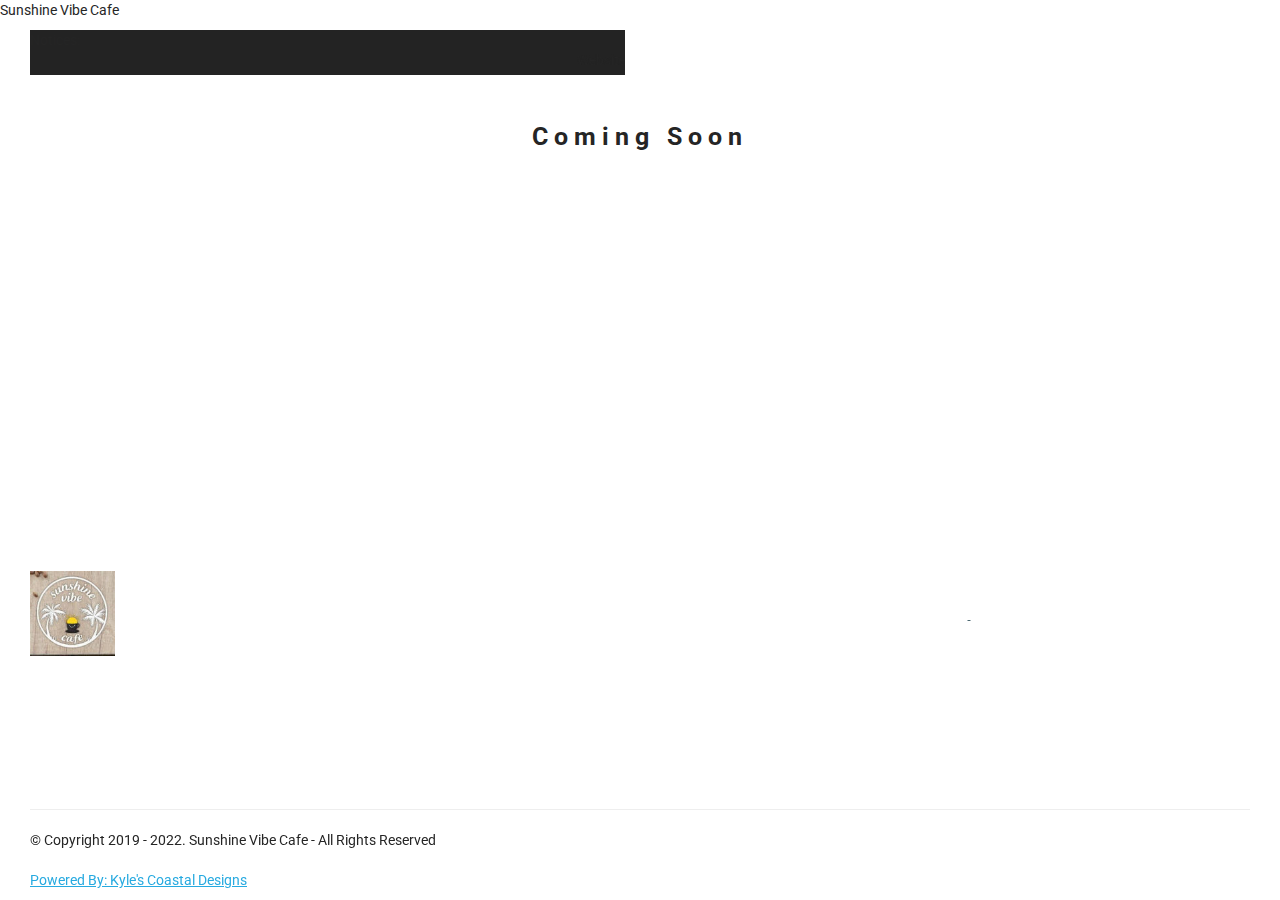
==== commit 5cb5f031: "Add files via upload" ====
--- a/index.html
+++ b/index.html
@@ -1,276 +1,158 @@
 <!DOCTYPE html>
-<html  >
+<html  lang="undefined">
 <head>
-  <!-- Site made with Mobirise Website Builder v4.12.1, https://mobirise.com -->
+  
   <meta charset="UTF-8">
   <meta http-equiv="X-UA-Compatible" content="IE=edge">
-  <meta name="generator" content="Mobirise v4.12.1, mobirise.com">
+  
   <meta name="viewport" content="width=device-width, initial-scale=1, minimum-scale=1">
-  <link rel="shortcut icon" href="assets/images/sunshinevibelogo-127x128.jpg" type="image/x-icon">
-  <meta name="description" content="Welcome to the official website of Sunshine Vibe Cafe. Click the link above to check us out!">
+  <link rel="shortcut icon" href="assets/images/sunshinevibelogo-127x128-1.jpg" type="image/x-icon">
+  <meta name="description" content="">
+  
   
   <title>Home</title>
-  <link rel="stylesheet" href="https://fonts.googleapis.com/css?family=Roboto:700,400&subset=cyrillic,latin,greek,vietnamese">
+  <link rel="stylesheet" href="assets/web/assets/mobirise-icons/mobirise-icons.css">
+  <link rel="stylesheet" href="assets/tether/tether.min.css">
   <link rel="stylesheet" href="assets/bootstrap/css/bootstrap.min.css">
-  <link rel="stylesheet" href="assets/facebook-plugin/style.css">
-  <link rel="stylesheet" href="assets/web/assets/gdpr-plugin/gdpr-styles.css">
-  <link rel="stylesheet" href="assets/mobirise/css/style.css">
-  <link rel="stylesheet" href="assets/mobirise-slider/style.css">
+  <link rel="stylesheet" href="assets/bootstrap/css/bootstrap-grid.min.css">
+  <link rel="stylesheet" href="assets/bootstrap/css/bootstrap-reboot.min.css">
+  <link rel="stylesheet" href="assets/socicon/css/styles.css">
+  <link rel="stylesheet" href="assets/theme/css/style.css">
   <link rel="preload" as="style" href="assets/mobirise/css/mbr-additional.css"><link rel="stylesheet" href="assets/mobirise/css/mbr-additional.css" type="text/css">
+  
   
   
   
 </head>
 <body>
+  
+  <section class="mbr-section article content1 cid-st2IS2lNP0" id="banner-g">
 
-<!-- Analytics -->
-<!-- Global site tag (gtag.js) - Google Analytics -->
-<script async src="https://www.googletagmanager.com/gtag/js?id=UA-149346788-1"></script>
-<script>
-  window.dataLayer = window.dataLayer || [];
-  function gtag(){dataLayer.push(arguments);}
-  gtag('js', new Date());
-
-  gtag('config', 'UA-149346788-1');
-</script>
-<!-- /Analytics -->
+     
+  
+ <div class="media-container-row">
+   
+    <div class="marquee-rtl mbr-text">
+
+  
+  <div>
+
+ <p class="mbr-text mb-0 mbr-fonts-style display-7"> Sunshine Vibe Cafe</p>  
+
+      <div>
+
+   
+   
+   </div>
+</div>
+</div></div></section>
+
+<section class="mbr-section article content1 cid-st2HbfjXFe" id="breaking-b">
+
+    
+    <div class="container-fluid">
+<div class="container mt-10 col-lg-6">
+    <div class="row">
+        <div class="col-md-12 ">
+            <div class="d-flex justify-content-between align-items-center breaking-news" style="background: #232323">
+                <div class="d-flex flex-row flex-grow-1 flex-fill justify-content-center py-2  px-2 news"><span class="d-flex align-items-center"><div>Notices:</div></span></div>
+                <marquee class="news-scroll" behavior="scroll" direction="left" onmouseover="this.stop();" onmouseout="this.start();"> <a href="#"></a><div>Website Will Be Under Maintenance for awhile. Sorry for any inconveniences. Yours Sincerely, Kyle's Coastal Designs</div> </marquee>
+            </div>
+        </div>
+    </div>
+
+     </div>
 
 
-  <section class="mbr-navbar mbr-navbar--freeze mbr-navbar--absolute mbr-navbar--sticky mbr-navbar--auto-collapse mbr-navbar--transparent" id="menu-0" data-rv-view="217">
-    <div class="mbr-navbar__section mbr-section">
-        <div class="mbr-section__container container">
-            <div class="mbr-navbar__container">
-                <div class="mbr-navbar__column mbr-navbar__column--s mbr-navbar__brand">
-                    <span class="mbr-navbar__brand-link mbr-brand mbr-brand--inline">
-                        <span class="mbr-brand__logo"><a href="index.html"><img src="assets/images/sunshinevibelogo-127x128.jpg" class="mbr-navbar__brand-img mbr-brand__img" alt="Mobirise"></a></span>
-                        <span class="mbr-brand__name"><a class="mbr-brand__name text-white" href="index.html#header4-1">Sunshine Vibe Cafe™</a></span>
-                    </span>
+   
+</div></section>
+
+<section class="extHeader cid-st2Le2czAA mbr-fullscreen" id="headerone-m">
+
+    
+
+    
+  
+  
+  
+  
+  
+  
+  
+    <div class="container text-center" data-stellar-background-ratio=".5">
+          <div class="row slider-wrapper justify-content-center">
+                <div class="col-lg-12 col-md-12">
+            <div class="slider-text  slider-text-two">
+             
+              <h2 class="mbr-section-title mbr-fonts-style mbr-bold align-center display-1"><br>Coming Soon<br></h2>
+      
+                                    
+			  <h4 class="mbr-text mbr-fonts-style align-center display-7"><br>&nbsp;<br><br></h4><h4>
+            </h4> 
+               
+           
+                        
+            </div>
+
+        </div>
+      </div>
+    </div>
+    
+</section>
+
+<section class="cid-st2GgztlBd mbr-reveal" id="footerone-a">
+
+    
+
+    
+<div class="container-fluid">
+        <div class="media-container-row content text-white">
+            <div class="col-12 col-md-3">
+                <div class="media-wrap">
+                    <a href="https://mobiri.se/">
+                        <img src="assets/images/sunshinevibelogo-127x128.jpg" alt="" style="width: 30%;">
+                    </a>
                 </div>
-                <div class="mbr-navbar__hamburger mbr-hamburger"><span class="mbr-hamburger__line"></span></div>
-                <div class="mbr-navbar__column mbr-navbar__menu">
-                    <nav class="mbr-navbar__menu-box mbr-navbar__menu-box--inline-right">
-                        <div class="mbr-navbar__column">
-                            <ul class="mbr-navbar__items mbr-navbar__items--right float-left mbr-buttons mbr-buttons--freeze mbr-buttons--right btn-decorator mbr-buttons--active mbr-buttons--only-links"><li class="mbr-navbar__item"><a class="mbr-buttons__link btn text-white" href="index.html">HOME</a></li><li class="mbr-navbar__item"><a class="mbr-buttons__link btn text-white" href="About Us.html">ABOUT US</a></li><li class="mbr-navbar__item"><a class="mbr-buttons__link btn text-white" href="Contact.html">CONTACT</a></li> <li class="mbr-navbar__item"><a class="mbr-buttons__link btn text-white" href="Gallery.html">GALLERY</a></li>  </ul>                            
-                            
-                        </div>
-                    </nav>
+            </div>
+            <div class="col-12 col-md-3 mbr-fonts-style display-7">
+                <h5 class="pb-3">
+                    Address
+                </h5>
+                <p class="mbr-text">Address: 410 Ocean View Rd, Ettalong Beach NSW 2257</p>
+            </div>
+            <div class="col-12 col-md-3 mbr-fonts-style display-7">
+                <h5 class="pb-3">
+                    Contacts
+                </h5>
+                <p class="mbr-text">
+                    Email: sunshinevibe2019@outlook.com<br>Phone: 0435 572 021<br></p>
+            </div>
+            <div class="col-12 col-md-3 mbr-fonts-style display-7">
+                <h5 class="pb-3">&nbsp;</h5>
+                <p class="mbr-text"><a class="text-primary" href="https://mobiri.se/">&nbsp;</a></p>
+            </div>
+        </div>
+            <div class="google-map"><iframe frameborder="0" style="border:0" src="https://www.google.com/maps/embed/v1/place?key=AIzaSyDk89J4FSunMF33ruMVWJaJht_Ro0kvoXs&amp;q=Address: 410 Ocean View Rd, Ettalong Beach NSW 2257" allowfullscreen=""></iframe></div>
+        <div class="footer-lower">
+            <div class="media-container-row">
+                <div class="col-sm-12">
+                    <hr>
+                </div>
+            </div>
+            <div class="media-container-row mbr-white">
+                <div class="col-sm-6 copyright">
+                    <p class="mbr-text mbr-fonts-style display-7">
+                        © Copyright 2019 - 2022. Sunshine Vibe Cafe - All Rights Reserved
+                    <br><br><a href="https://www.kylescoastaldesigns.tk/" class="text-info" target="_blank">Powered By: Kyle's Coastal Designs</a></p>
+                </div>
+                <div class="col-md-6">
+                    
                 </div>
             </div>
         </div>
     </div>
-</section>
-
-<section class="engine"><a href="https://mobirise.info/e">make a site for free</a></section><section class="mbr-slider mbr-section mbr-section--no-padding carousel slide" data-ride="carousel" data-wrap="true" data-interval="5000" id="slider-m" data-rv-view="219" style="background-color: rgb(34, 34, 34);">
-    <div class="mbr-section__container">
-        <div>
-            <ol class="carousel-indicators">
-                <li data-app-prevent-settings="" data-target="#slider-m" data-slide-to="0" class="active"></li><li data-app-prevent-settings="" data-target="#slider-m" class="" data-slide-to="1"></li><li data-app-prevent-settings="" data-target="#slider-m" data-slide-to="2"></li>
-            </ol>
-            <div class="carousel-inner" role="listbox">
-                <div class="mbr-box mbr-section mbr-section--relative mbr-section--fixed-size mbr-section--bg-adapted item dark center mbr-section--full-height active" style="background-image: url(assets/images/img-21231-2000x1500.jpg);">
-                    <div class="mbr-box__magnet mbr-box__magnet--center-left mbr-box__magnet--sm-padding mbr-after-navbar">
-                    <div class="mbr-overlay" style="opacity: 0.4;"></div>                        
-                        <div class=" container">
-                            
-                            <div class="row">
-                                <div class=" col-md-offset-1 col-md-6">  
-
-                                <div class="mbr-hero">
-                                    <h1 class="mbr-hero__text">Sunshine Vibe Cafe</h1>
-
-                                    <p class="mbr-hero__subtext">Here at Sunshine Vibe Cafe we make the freshest food in town. All our food is homemade and freshly cooked. Feedback helps us grow. We also have cards so everytime you get a coffee you will get a stamp and if you get a lot of stamps you get a free coffee. So come on down to Sunshine Vibe Cafe.</p>
-                                </div>
-                                <div class="mbr-buttons btn-inverse mbr-buttons--left"><a class="mbr-buttons__btn btn btn-lg btn-danger" href="https://www.instagram.com/sunshinevibecafe/?hl=en" target="_blank">Instagram</a> <a class="mbr-buttons__btn btn btn-lg btn-info" href="https://www.facebook.com/sunshinevibecafe/" target="_blank">Facebook</a></div>
-                                </div>
-                            </div>
-                        </div>
-                    </div>
-                </div><div class="mbr-box mbr-section mbr-section--relative mbr-section--fixed-size mbr-section--bg-adapted item dark center mbr-section--full-height" style="background-image: url(assets/images/img-21542-741x960.jpg);">
-                    <div class="mbr-box__magnet mbr-box__magnet--center-left mbr-box__magnet--sm-padding mbr-after-navbar">
-                    <div class="mbr-overlay" style="opacity: 0.3;"></div>                        
-                        <div class=" container">
-                            
-                            <div class="row">
-                                <div class=" col-md-offset-1 col-md-6">  
-
-                                <div class="mbr-hero">
-                                    <h1 class="mbr-hero__text">Sunshine Vibe Cafe</h1>
-
-                                    <p class="mbr-hero__subtext">Here at Sunshine Vibe Cafe we make the freshest food in town. All our food is homemade and freshly cooked. Feedback helps us grow. We also have cards so everytime you get a coffee you will get a stamp and if you get a lot of stamps you get a free coffee. So come on down to Sunshine Vibe Cafe.</p>
-                                </div>
-                                <div class="mbr-buttons btn-inverse mbr-buttons--left"><a class="mbr-buttons__btn btn btn-lg btn-danger" href="https://www.instagram.com/sunshinevibecafe/?hl=en" target="_blank">Instagram</a> <a class="mbr-buttons__btn btn btn-lg btn-info" href="https://www.facebook.com/sunshinevibecafe/" target="_blank">Facebook</a></div>
-                                </div>
-                            </div>
-                        </div>
-                    </div>
-                </div><div class="mbr-box mbr-section mbr-section--relative mbr-section--fixed-size mbr-section--bg-adapted item dark center mbr-section--full-height" style="background-image: url(assets/images/img-21581-1387x641.jpg);">
-                    <div class="mbr-box__magnet mbr-box__magnet--center-left mbr-box__magnet--sm-padding mbr-after-navbar">
-                    <div class="mbr-overlay" style="opacity: 0.3;"></div>                        
-                        <div class=" container">
-                            
-                            <div class="row">
-                                <div class=" col-md-offset-1 col-md-6">  
-
-                                <div class="mbr-hero">
-                                    <h1 class="mbr-hero__text">Sunshine Vibe Cafe</h1>
-
-                                    <p class="mbr-hero__subtext">Here at Sunshine Vibe Cafe we make the freshest food in town. All our food is homemade and freshly cooked. Feedback helps us grow. We also have cards so everytime you get a coffee you will get a stamp and if you get a lot of stamps you get a free coffee. So come on down to Sunshine Vibe Cafe.</p>
-                                </div>
-                                <div class="mbr-buttons btn-inverse mbr-buttons--left"><a class="mbr-buttons__btn btn btn-lg btn-danger" href="https://www.instagram.com/sunshinevibecafe/?hl=en" target="_blank">Instagram</a> <a class="mbr-buttons__btn btn btn-lg btn-info" href="https://www.facebook.com/sunshinevibecafe/" target="_blank">Facebook</a></div>
-                                </div>
-                            </div>
-                        </div>
-                    </div>
-                </div>
-            </div>
-            
-            <a data-app-prevent-settings="" class="left carousel-control" role="button" data-slide="prev" href="#slider-m">
-                <span class="glyphicon glyphicon-menu-left" aria-hidden="true"></span>
-                <span class="sr-only">Previous</span>
-            </a>
-            <a data-app-prevent-settings="" class="right carousel-control" role="button" data-slide="next" href="#slider-m">
-                <span class="glyphicon glyphicon-menu-right" aria-hidden="true"></span>
-                <span class="sr-only">Next</span>
-            </a>
-        </div>
-    </div>
-</section>
-
-<section class="mbr-section mbr-section--relative mbr-section--fixed-size" id="content4-m" data-rv-view="231" style="background-color: rgb(61, 61, 61);">
-    
-    <div class="mbr-section__container mbr-section__container--std-top-padding mbr-section__container--sm-bot-padding mbr-section-title container" style="padding-top: 31px;">
-        <div class="mbr-header mbr-header--center mbr-header--wysiwyg row">
-            <div class="col-sm-8 col-sm-offset-2">
-                <h3 class="mbr-header__text"><em>Cafe Times</em></h3>
-                
-            </div>
-        </div>
-    </div>
-    <div class="mbr-section__container container">
-        <div class="mbr-section__row row">
-            <div class="mbr-section__col col-xs-12 col-lg-2-4 col-md-4 col-sm-6">
-                
-                
-                <div class="mbr-section__container mbr-section__container--last" style="padding-bottom: 31px;">
-                    <div class="mbr-article mbr-article--wysiwyg">
-                        <p>&nbsp;&nbsp;</p>
-                    </div>
-                </div>
-                
-            </div>
-            <div class="mbr-section__col col-xs-12 col-lg-2-4 col-md-4 col-sm-6">
-                
-                
-                <div class="mbr-section__container mbr-section__container--last" style="padding-bottom: 31px;">
-                    <div class="mbr-article mbr-article--wysiwyg">
-                        <p>&nbsp; &nbsp;</p>
-                    </div>
-                </div>
-                
-            </div>
-            <div class="clearfix visible-sm-block"></div>
-            <div class="mbr-section__col col-xs-12 col-lg-2-4 col-md-4 col-sm-6">
-                
-                
-                <div class="mbr-section__container mbr-section__container--last" style="padding-bottom: 31px;">
-                    <div class="mbr-article mbr-article--wysiwyg">
-                        <p><strong>Monday: 5am - 5pm<br>Tuesday: 5am - 5pm<br>Wednesday: 5am - 5pm<br>Thursday: 5am - 5pm<br>Friday: 5am - 5pm<br>Saturday: 6am - 4pm<br>Sunday: 6am - 1pm</strong><br><br><strong>Note: Times can change.</strong></p>
-                    </div>
-                </div>
-                
-            </div>
-            <div class="clearfix visible-md-block"></div>
-            <div class="mbr-section__col col-xs-12 col-lg-2-4 col-md-4 col-sm-6 col-lg-offset-0 col-md-offset-2">
-                
-                
-                <div class="mbr-section__container mbr-section__container--last" style="padding-bottom: 31px;">
-                    <div class="mbr-article mbr-article--wysiwyg">
-                        <p>&nbsp; &nbsp;</p>
-                    </div>
-                </div>
-                
-            </div>
-            <div class="clearfix visible-sm-block"></div>
-            <div class="mbr-section__col col-xs-12 col-lg-2-4 col-md-4 col-sm-6 col-md-offset-0 col-sm-offset-3">
-                
-                
-                <div class="mbr-section__container mbr-section__container--last" style="padding-bottom: 31px;">
-                    <div class="mbr-article mbr-article--wysiwyg">
-                        <p>&nbsp;&nbsp;</p>
-                    </div>
-                </div>
-                
-            </div>
-            
-        </div>
-    </div>
-</section>
-
-<section class="mbr-section mbr-section--relative mbr-section--short-paddings" id="msg-box1-m" data-rv-view="234" style="background-color: rgb(60, 60, 60);">
-
-    
-
-    <div class="mbr-section__container mbr-section__container--isolated container" style="padding-top: 60px; padding-bottom: 60px;">
-        <div class="row">
-            <div class="mbr-box mbr-box--fixed mbr-box--adapted">
-                <div class="mbr-box__magnet mbr-box__magnet--top-left mbr-section__left col-sm-8">
-                    <div class="mbr-section__container mbr-section__container--middle">
-                        <div class="mbr-header mbr-header--auto-align mbr-header--wysiwyg">
-                            <h3 class="mbr-header__text">Review us on google!</h3>
-                        </div>
-                    </div>
-                    <div class="mbr-section__container">
-                        <div class="mbr-article mbr-article--auto-align mbr-article--wysiwyg"><p>All reviews are appeciated!. Reviews help us grow.</p></div>
-                    </div>
-                </div>
-                <div class="mbr-box__magnet mbr-box__magnet--top-left mbr-section__right col-sm-4">
-                    <div class="mbr-section__container">
-                        <div class="mbr-buttons mbr-buttons--auto-align mbr-buttons--top mbr-buttons--left"><a class="mbr-buttons__btn btn btn-lg btn-primary" href="https://www.google.com/search?q=sunshine+vibe+cafe&rlz=1C1CHBF_en-GBAU870AU870&oq=Sunshine+Vibe+cafe&aqs=chrome.0.35i39l2j0j69i60j69i61j69i60.8404j0j1&sourceid=chrome&ie=UTF-8" target="_blank">Click to Review!</a></div>
-                    </div>
-                </div>
-            </div>
-        </div>
-    </div>
-
-</section>
-
-<section class="mbr-section mbr-section--relative mbr-section--fixed-size" id="contacts2-2" data-rv-view="237" style="background-color: rgb(62, 62, 62);">
-    
-    <div class="mbr-section__container container">
-        <div class="mbr-contacts mbr-contacts--wysiwyg row" style="padding-top: 45px; padding-bottom: 30px;">
-            <div class="col-sm-6">
-                <figure class="mbr-figure mbr-figure--wysiwyg mbr-figure--full-width mbr-figure--no-bg">
-                    <div class="mbr-figure__map mbr-figure__map--short"><iframe frameborder="0" style="border:0" src="https://www.google.com/maps/embed/v1/place?key=AIzaSyCy9r70T3NYf3PhvVflTo0_zdif2_IoIYs&amp;q=place_id:EjU0MTIgT2NlYW4gVmlldyBSZCwgRXR0YWxvbmcgQmVhY2ggTlNXIDIyNTcsIEF1c3RyYWxpYSIbEhkKFAoSCbuMagBXs3JrEWEBm-VnfQETEJwD" allowfullscreen=""></iframe></div>
-                </figure>
-            </div>
-            <div class="col-sm-6">
-                <div class="row">
-                    <div class="col-sm-5 col-sm-offset-1">
-                        <p class="mbr-contacts__text"><strong>ADDRESS:</strong><br>412 Ocean View Road, Ettalong Beach, New South Wales, Australia 2257<br><br>
-<strong>OWNER CONTACTS:</strong><br>Email: <strong>sunshinevibe2019@outlook.com</strong><br>
-Phone:<strong> 0435 572 021</strong><em><a href="https://www.instagram.com/exo_development/?hl=en" target="_blank" style="font-weight: bold;"><br></a></em><strong><a href="https://www.instagram.com/exo_development/?hl=en" target="_blank"><br></a></strong><br><em>Sunshine Vibe Cafe</em>™<em>.&nbsp;Copyright: 2020 - 2022</em><br><em><a href="https://www.instagram.com/mythical_development/" target="_blank" class="text-info">Powered By: Mythical Development</a></em></p>
-                    </div>
-                    <div class="col-sm-6">&nbsp;&nbsp;</div>
-                </div>
-            </div>
-        </div>
-    </div>
-</section>
-
-
-  <script src="assets/web/assets/jquery/jquery.min.js"></script>
-  <script src="assets/bootstrap/js/bootstrap.min.js"></script>
-  <script src="https://connect.facebook.net/en_US/sdk.js#xfbml=1&version=v2.5"></script>
-  <script src="https://apis.google.com/js/plusone.js"></script>
-  <script src="assets/facebook-plugin/facebook-script.js"></script>
-  <script src="assets/web/assets/cookies-alert-plugin/cookies-alert-core.js"></script>
-  <script src="assets/web/assets/cookies-alert-plugin/cookies-alert-script.js"></script>
-  <script src="assets/smooth-scroll/smooth-scroll.js"></script>
-  <script src="assets/bootstrap-carousel-swipe/bootstrap-carousel-swipe.js"></script>
-  <script src="assets/mobirise/js/script.js"></script>
+</section><section id="top-1" hidden><a href="https://mobirise.site"></a></section><script src="assets/web/assets/jquery/jquery.min.js"></script>  <script src="assets/popper/popper.min.js"></script>  <script src="assets/tether/tether.min.js"></script>  <script src="assets/bootstrap/js/bootstrap.min.js"></script>  <script src="assets/smoothscroll/smooth-scroll.js"></script>  <script src="assets/theme/js/script.js"></script>  
   
   
-<div id="cookie-dialog" style="display: none;"><div id="cookiesdirective"><div style="position: fixed; top: 0; right: 0; bottom: 0; left: 0; background-color: rgb(0, 0, 0); opacity: 0.09; z-index: 9999;"></div><div style="position: fixed; top: 0; right: 0; bottom: 0; left: 0; display: flex; align-items: center; z-index: 10000"><div class="display-7" style="position: relative; width: 100%; max-width: 500px; margin-right: auto; margin-left: auto; font-size:inherit; padding: 1rem; text-align: center; border-radius: .3rem; box-shadow: 0 10px 40px 0 rgba(0,0,0,0.2); color:#ffffff; background:rgba(0, 0, 0, 0.8200000000000001);">Copyright: 2020 - 2022. Powered By: Mythical Development<input style="display: block; margin-top: 10px; margin-right: auto; margin-left: auto; font-size:inherit; background-color:#000000 !important; border-color:#000000 !important;;" class="btn btn-sm btn-primary display-7" type="submit" name="impliedsubmit" id="impliedsubmit" value="X"/></div></div></div></div>
-  <input name="cookieData" type="hidden" data-cookie-customDialogSelector='#cookie-dialog' data-cookie-colorText='#ffffff' data-cookie-colorBg='rgba(0, 0, 0, 0.8200000000000001)' data-cookie-textButton='X' data-cookie-colorButton='#000000' data-cookie-colorLink='#424a4d' data-cookie-underlineLink='false' data-cookie-text="Copyright: 2020 - 2022. Powered By: Mythical Development">
-  </body>
+</body>
 </html>